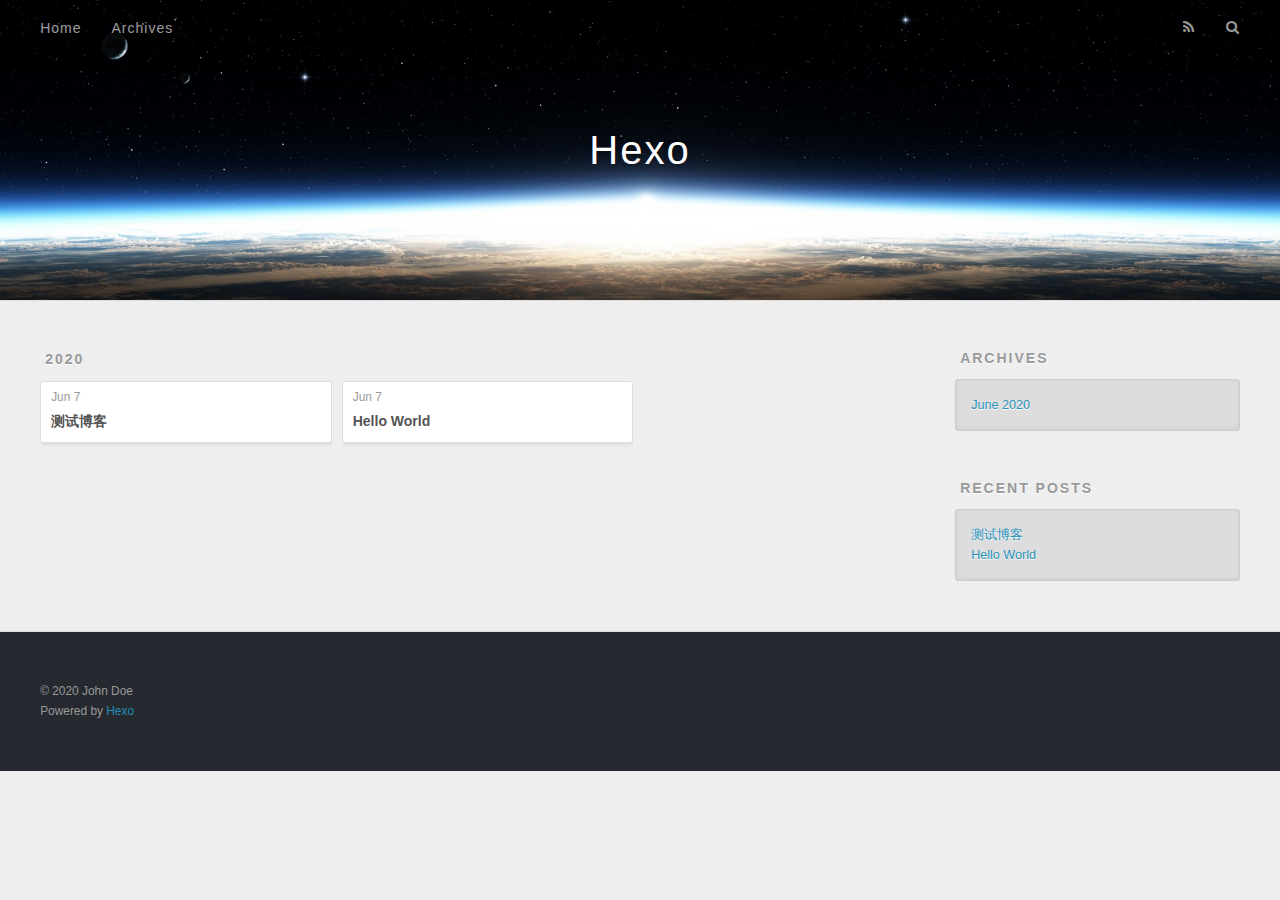
==== archives/index.html @ f805ee51 "Site updated: 2020-06-07 16:25:17" ====
<!DOCTYPE html>
<html>
<head>
  <meta charset="utf-8">
  

  
  <title>Archives | Hexo</title>
  <meta name="viewport" content="width=device-width, initial-scale=1, maximum-scale=1">
  <meta property="og:type" content="website">
<meta property="og:title" content="Hexo">
<meta property="og:url" content="http://yoursite.com/archives/index.html">
<meta property="og:site_name" content="Hexo">
<meta property="og:locale" content="en_US">
<meta property="article:author" content="John Doe">
<meta name="twitter:card" content="summary">
  
    <link rel="alternate" href="/atom.xml" title="Hexo" type="application/atom+xml">
  
  
    <link rel="icon" href="/favicon.png">
  
  
    <link href="//fonts.googleapis.com/css?family=Source+Code+Pro" rel="stylesheet" type="text/css">
  
  
<link rel="stylesheet" href="/css/style.css">

<meta name="generator" content="Hexo 4.2.1"></head>

<body>
  <div id="container">
    <div id="wrap">
      <header id="header">
  <div id="banner"></div>
  <div id="header-outer" class="outer">
    <div id="header-title" class="inner">
      <h1 id="logo-wrap">
        <a href="/" id="logo">Hexo</a>
      </h1>
      
    </div>
    <div id="header-inner" class="inner">
      <nav id="main-nav">
        <a id="main-nav-toggle" class="nav-icon"></a>
        
          <a class="main-nav-link" href="/">Home</a>
        
          <a class="main-nav-link" href="/archives">Archives</a>
        
      </nav>
      <nav id="sub-nav">
        
          <a id="nav-rss-link" class="nav-icon" href="/atom.xml" title="RSS Feed"></a>
        
        <a id="nav-search-btn" class="nav-icon" title="Search"></a>
      </nav>
      <div id="search-form-wrap">
        <form action="//google.com/search" method="get" accept-charset="UTF-8" class="search-form"><input type="search" name="q" class="search-form-input" placeholder="Search"><button type="submit" class="search-form-submit">&#xF002;</button><input type="hidden" name="sitesearch" value="http://yoursite.com"></form>
      </div>
    </div>
  </div>
</header>
      <div class="outer">
        <section id="main">
  
  
    
    
      
      
      <section class="archives-wrap">
        <div class="archive-year-wrap">
          <a href="/archives/2020" class="archive-year">2020</a>
        </div>
        <div class="archives">
    
    <article class="archive-article archive-type-post">
  <div class="archive-article-inner">
    <header class="archive-article-header">
      <a href="/2020/06/07/%E6%B5%8B%E8%AF%95%E5%8D%9A%E5%AE%A2/" class="archive-article-date">
  <time datetime="2020-06-07T08:13:37.001Z" itemprop="datePublished">Jun 7</time>
</a>
      
  
    <h1 itemprop="name">
      <a class="archive-article-title" href="/2020/06/07/%E6%B5%8B%E8%AF%95%E5%8D%9A%E5%AE%A2/">测试博客</a>
    </h1>
  

    </header>
  </div>
</article>
  
    
    
    <article class="archive-article archive-type-post">
  <div class="archive-article-inner">
    <header class="archive-article-header">
      <a href="/2020/06/07/hello-world/" class="archive-article-date">
  <time datetime="2020-06-07T07:58:55.785Z" itemprop="datePublished">Jun 7</time>
</a>
      
  
    <h1 itemprop="name">
      <a class="archive-article-title" href="/2020/06/07/hello-world/">Hello World</a>
    </h1>
  

    </header>
  </div>
</article>
  
  
    </div></section>
  


</section>
        
          <aside id="sidebar">
  
    

  
    

  
    
  
    
  <div class="widget-wrap">
    <h3 class="widget-title">Archives</h3>
    <div class="widget">
      <ul class="archive-list"><li class="archive-list-item"><a class="archive-list-link" href="/archives/2020/06/">June 2020</a></li></ul>
    </div>
  </div>


  
    
  <div class="widget-wrap">
    <h3 class="widget-title">Recent Posts</h3>
    <div class="widget">
      <ul>
        
          <li>
            <a href="/2020/06/07/%E6%B5%8B%E8%AF%95%E5%8D%9A%E5%AE%A2/">测试博客</a>
          </li>
        
          <li>
            <a href="/2020/06/07/hello-world/">Hello World</a>
          </li>
        
      </ul>
    </div>
  </div>

  
</aside>
        
      </div>
      <footer id="footer">
  
  <div class="outer">
    <div id="footer-info" class="inner">
      &copy; 2020 John Doe<br>
      Powered by <a href="http://hexo.io/" target="_blank">Hexo</a>
    </div>
  </div>
</footer>
    </div>
    <nav id="mobile-nav">
  
    <a href="/" class="mobile-nav-link">Home</a>
  
    <a href="/archives" class="mobile-nav-link">Archives</a>
  
</nav>
    

<script src="//ajax.googleapis.com/ajax/libs/jquery/2.0.3/jquery.min.js"></script>


  
<link rel="stylesheet" href="/fancybox/jquery.fancybox.css">

  
<script src="/fancybox/jquery.fancybox.pack.js"></script>




<script src="/js/script.js"></script>




  </div>
</body>
</html>
---- css/style.css ----
body {
  width: 100%;
}
body:before,
body:after {
  content: "";
  display: table;
}
body:after {
  clear: both;
}
html,
body,
div,
span,
applet,
object,
iframe,
h1,
h2,
h3,
h4,
h5,
h6,
p,
blockquote,
pre,
a,
abbr,
acronym,
address,
big,
cite,
code,
del,
dfn,
em,
img,
ins,
kbd,
q,
s,
samp,
small,
strike,
strong,
sub,
sup,
tt,
var,
dl,
dt,
dd,
ol,
ul,
li,
fieldset,
form,
label,
legend,
table,
caption,
tbody,
tfoot,
thead,
tr,
th,
td {
  margin: 0;
  padding: 0;
  border: 0;
  outline: 0;
  font-weight: inherit;
  font-style: inherit;
  font-family: inherit;
  font-size: 100%;
  vertical-align: baseline;
}
body {
  line-height: 1;
  color: #000;
  background: #fff;
}
ol,
ul {
  list-style: none;
}
table {
  border-collapse: separate;
  border-spacing: 0;
  vertical-align: middle;
}
caption,
th,
td {
  text-align: left;
  font-weight: normal;
  vertical-align: middle;
}
a img {
  border: none;
}
input,
button {
  margin: 0;
  padding: 0;
}
input::-moz-focus-inner,
button::-moz-focus-inner {
  border: 0;
  padding: 0;
}
@font-face {
  font-family: FontAwesome;
  font-style: normal;
  font-weight: normal;
  src: url("fonts/fontawesome-webfont.eot?v=#4.0.3");
  src: url("fonts/fontawesome-webfont.eot?#iefix&v=#4.0.3") format("embedded-opentype"), url("fonts/fontawesome-webfont.woff?v=#4.0.3") format("woff"), url("fonts/fontawesome-webfont.ttf?v=#4.0.3") format("truetype"), url("fonts/fontawesome-webfont.svg#fontawesomeregular?v=#4.0.3") format("svg");
}
html,
body,
#container {
  height: 100%;
}
body {
  background: #eee;
  font: 14px -apple-system, BlinkMacSystemFont, "Segoe UI", "Roboto", "Oxygen", "Ubuntu", "Cantarell", "Fira Sans", "Droid Sans", "Helvetica Neue", sans-serif;
  -webkit-text-size-adjust: 100%;
}
.outer {
  max-width: 1220px;
  margin: 0 auto;
  padding: 0 20px;
}
.outer:before,
.outer:after {
  content: "";
  display: table;
}
.outer:after {
  clear: both;
}
.inner {
  display: inline;
  float: left;
  width: 98.33333333333333%;
  margin: 0 0.833333333333333%;
}
.left,
.alignleft {
  float: left;
}
.right,
.alignright {
  float: right;
}
.clear {
  clear: both;
}
#container {
  position: relative;
}
.mobile-nav-on {
  overflow: hidden;
}
#wrap {
  height: 100%;
  width: 100%;
  position: absolute;
  top: 0;
  left: 0;
  -webkit-transition: 0.2s ease-out;
  -moz-transition: 0.2s ease-out;
  -ms-transition: 0.2s ease-out;
  transition: 0.2s ease-out;
  z-index: 1;
  background: #eee;
}
.mobile-nav-on #wrap {
  left: 280px;
}
@media screen and (min-width: 768px) {
  #main {
    display: inline;
    float: left;
    width: 73.33333333333333%;
    margin: 0 0.833333333333333%;
  }
}
.article-date,
.article-category-link,
.archive-year,
.widget-title {
  text-decoration: none;
  text-transform: uppercase;
  letter-spacing: 2px;
  color: #999;
  margin-bottom: 1em;
  margin-left: 5px;
  line-height: 1em;
  text-shadow: 0 1px #fff;
  font-weight: bold;
}
.article-inner,
.archive-article-inner {
  background: #fff;
  -webkit-box-shadow: 1px 2px 3px #ddd;
  box-shadow: 1px 2px 3px #ddd;
  border: 1px solid #ddd;
  border-radius: 3px;
}
.article-entry h1,
.widget h1 {
  font-size: 2em;
}
.article-entry h2,
.widget h2 {
  font-size: 1.5em;
}
.article-entry h3,
.widget h3 {
  font-size: 1.3em;
}
.article-entry h4,
.widget h4 {
  font-size: 1.2em;
}
.article-entry h5,
.widget h5 {
  font-size: 1em;
}
.article-entry h6,
.widget h6 {
  font-size: 1em;
  color: #999;
}
.article-entry hr,
.widget hr {
  border: 1px dashed #ddd;
}
.article-entry strong,
.widget strong {
  font-weight: bold;
}
.article-entry em,
.widget em,
.article-entry cite,
.widget cite {
  font-style: italic;
}
.article-entry sup,
.widget sup,
.article-entry sub,
.widget sub {
  font-size: 0.75em;
  line-height: 0;
  position: relative;
  vertical-align: baseline;
}
.article-entry sup,
.widget sup {
  top: -0.5em;
}
.article-entry sub,
.widget sub {
  bottom: -0.2em;
}
.article-entry small,
.widget small {
  font-size: 0.85em;
}
.article-entry acronym,
.widget acronym,
.article-entry abbr,
.widget abbr {
  border-bottom: 1px dotted;
}
.article-entry ul,
.widget ul,
.article-entry ol,
.widget ol,
.article-entry dl,
.widget dl {
  margin: 0 20px;
  line-height: 1.6em;
}
.article-entry ul ul,
.widget ul ul,
.article-entry ol ul,
.widget ol ul,
.article-entry ul ol,
.widget ul ol,
.article-entry ol ol,
.widget ol ol {
  margin-top: 0;
  margin-bottom: 0;
}
.article-entry ul,
.widget ul {
  list-style: disc;
}
.article-entry ol,
.widget ol {
  list-style: decimal;
}
.article-entry dt,
.widget dt {
  font-weight: bold;
}
#header {
  height: 300px;
  position: relative;
  border-bottom: 1px solid #ddd;
}
#header:before,
#header:after {
  content: "";
  position: absolute;
  left: 0;
  right: 0;
  height: 40px;
}
#header:before {
  top: 0;
  background: -webkit-linear-gradient(rgba(0,0,0,0.2), transparent);
  background: -moz-linear-gradient(rgba(0,0,0,0.2), transparent);
  background: -ms-linear-gradient(rgba(0,0,0,0.2), transparent);
  background: linear-gradient(rgba(0,0,0,0.2), transparent);
}
#header:after {
  bottom: 0;
  background: -webkit-linear-gradient(transparent, rgba(0,0,0,0.2));
  background: -moz-linear-gradient(transparent, rgba(0,0,0,0.2));
  background: -ms-linear-gradient(transparent, rgba(0,0,0,0.2));
  background: linear-gradient(transparent, rgba(0,0,0,0.2));
}
#header-outer {
  height: 100%;
  position: relative;
}
#header-inner {
  position: relative;
  overflow: hidden;
}
#banner {
  position: absolute;
  top: 0;
  left: 0;
  width: 100%;
  height: 100%;
  background: url("images/banner.jpg") center #000;
  -webkit-background-size: cover;
  -moz-background-size: cover;
  background-size: cover;
  z-index: -1;
}
#header-title {
  text-align: center;
  height: 40px;
  position: absolute;
  top: 50%;
  left: 0;
  margin-top: -20px;
}
#logo,
#subtitle {
  text-decoration: none;
  color: #fff;
  font-weight: 300;
  text-shadow: 0 1px 4px rgba(0,0,0,0.3);
}
#logo {
  font-size: 40px;
  line-height: 40px;
  letter-spacing: 2px;
}
#subtitle {
  font-size: 16px;
  line-height: 16px;
  letter-spacing: 1px;
}
#subtitle-wrap {
  margin-top: 16px;
}
#main-nav {
  float: left;
  margin-left: -15px;
}
.nav-icon,
.main-nav-link {
  float: left;
  color: #fff;
  opacity: 0.6;
  text-decoration: none;
  text-shadow: 0 1px rgba(0,0,0,0.2);
  -webkit-transition: opacity 0.2s;
  -moz-transition: opacity 0.2s;
  -ms-transition: opacity 0.2s;
  transition: opacity 0.2s;
  display: block;
  padding: 20px 15px;
}
.nav-icon:hover,
.main-nav-link:hover {
  opacity: 1;
}
.nav-icon {
  font-family: FontAwesome;
  text-align: center;
  font-size: 14px;
  width: 14px;
  height: 14px;
  padding: 20px 15px;
  position: relative;
  cursor: pointer;
}
.main-nav-link {
  font-weight: 300;
  letter-spacing: 1px;
}
@media screen and (max-width: 479px) {
  .main-nav-link {
    display: none;
  }
}
#main-nav-toggle {
  display: none;
}
#main-nav-toggle:before {
  content: "\f0c9";
}
@media screen and (max-width: 479px) {
  #main-nav-toggle {
    display: block;
  }
}
#sub-nav {
  float: right;
  margin-right: -15px;
}
#nav-rss-link:before {
  content: "\f09e";
}
#nav-search-btn:before {
  content: "\f002";
}
#search-form-wrap {
  position: absolute;
  top: 15px;
  width: 150px;
  height: 30px;
  right: -150px;
  opacity: 0;
  -webkit-transition: 0.2s ease-out;
  -moz-transition: 0.2s ease-out;
  -ms-transition: 0.2s ease-out;
  transition: 0.2s ease-out;
}
#search-form-wrap.on {
  opacity: 1;
  right: 0;
}
@media screen and (max-width: 479px) {
  #search-form-wrap {
    width: 100%;
    right: -100%;
  }
}
.search-form {
  position: absolute;
  top: 0;
  left: 0;
  right: 0;
  background: #fff;
  padding: 5px 15px;
  border-radius: 15px;
  -webkit-box-shadow: 0 0 10px rgba(0,0,0,0.3);
  box-shadow: 0 0 10px rgba(0,0,0,0.3);
}
.search-form-input {
  border: none;
  background: none;
  color: #555;
  width: 100%;
  font: 13px -apple-system, BlinkMacSystemFont, "Segoe UI", "Roboto", "Oxygen", "Ubuntu", "Cantarell", "Fira Sans", "Droid Sans", "Helvetica Neue", sans-serif;
  outline: none;
}
.search-form-input::-webkit-search-results-decoration,
.search-form-input::-webkit-search-cancel-button {
  -webkit-appearance: none;
}
.search-form-submit {
  position: absolute;
  top: 50%;
  right: 10px;
  margin-top: -7px;
  font: 13px FontAwesome;
  border: none;
  background: none;
  color: #bbb;
  cursor: pointer;
}
.search-form-submit:hover,
.search-form-submit:focus {
  color: #777;
}
.article {
  margin: 50px 0;
}
.article-inner {
  overflow: hidden;
}
.article-meta:before,
.article-meta:after {
  content: "";
  display: table;
}
.article-meta:after {
  clear: both;
}
.article-date {
  float: left;
}
.article-category {
  float: left;
  line-height: 1em;
  color: #ccc;
  text-shadow: 0 1px #fff;
  margin-left: 8px;
}
.article-category:before {
  content: "\2022";
}
.article-category-link {
  margin: 0 12px 1em;
}
.article-header {
  padding: 20px 20px 0;
}
.article-title {
  text-decoration: none;
  font-size: 2em;
  font-weight: bold;
  color: #555;
  line-height: 1.1em;
  -webkit-transition: color 0.2s;
  -moz-transition: color 0.2s;
  -ms-transition: color 0.2s;
  transition: color 0.2s;
}
a.article-title:hover {
  color: #258fb8;
}
.article-entry {
  color: #555;
  padding: 0 20px;
}
.article-entry:before,
.article-entry:after {
  content: "";
  display: table;
}
.article-entry:after {
  clear: both;
}
.article-entry p,
.article-entry table {
  line-height: 1.6em;
  margin: 1.6em 0;
}
.article-entry h1,
.article-entry h2,
.article-entry h3,
.article-entry h4,
.article-entry h5,
.article-entry h6 {
  font-weight: bold;
}
.article-entry h1,
.article-entry h2,
.article-entry h3,
.article-entry h4,
.article-entry h5,
.article-entry h6 {
  line-height: 1.1em;
  margin: 1.1em 0;
}
.article-entry a {
  color: #258fb8;
  text-decoration: none;
}
.article-entry a:hover {
  text-decoration: underline;
}
.article-entry ul,
.article-entry ol,
.article-entry dl {
  margin-top: 1.6em;
  margin-bottom: 1.6em;
}
.article-entry img,
.article-entry video {
  max-width: 100%;
  height: auto;
  display: block;
  margin: auto;
}
.article-entry iframe {
  border: none;
}
.article-entry table {
  width: 100%;
  border-collapse: collapse;
  border-spacing: 0;
}
.article-entry th {
  font-weight: bold;
  border-bottom: 3px solid #ddd;
  padding-bottom: 0.5em;
}
.article-entry td {
  border-bottom: 1px solid #ddd;
  padding: 10px 0;
}
.article-entry blockquote {
  font-family: Georgia, "Times New Roman", serif;
  font-size: 1.4em;
  margin: 1.6em 20px;
  text-align: center;
}
.article-entry blockquote footer {
  font-size: 14px;
  margin: 1.6em 0;
  font-family: -apple-system, BlinkMacSystemFont, "Segoe UI", "Roboto", "Oxygen", "Ubuntu", "Cantarell", "Fira Sans", "Droid Sans", "Helvetica Neue", sans-serif;
}
.article-entry blockquote footer cite:before {
  content: "—";
  padding: 0 0.5em;
}
.article-entry .pullquote {
  text-align: left;
  width: 45%;
  margin: 0;
}
.article-entry .pullquote.left {
  margin-left: 0.5em;
  margin-right: 1em;
}
.article-entry .pullquote.right {
  margin-right: 0.5em;
  margin-left: 1em;
}
.article-entry .caption {
  color: #999;
  display: block;
  font-size: 0.9em;
  margin-top: 0.5em;
  position: relative;
  text-align: center;
}
.article-entry .video-container {
  position: relative;
  padding-top: 56.25%;
  height: 0;
  overflow: hidden;
}
.article-entry .video-container iframe,
.article-entry .video-container object,
.article-entry .video-container embed {
  position: absolute;
  top: 0;
  left: 0;
  width: 100%;
  height: 100%;
  margin-top: 0;
}
.article-more-link a {
  display: inline-block;
  line-height: 1em;
  padding: 6px 15px;
  border-radius: 15px;
  background: #eee;
  color: #999;
  text-shadow: 0 1px #fff;
  text-decoration: none;
}
.article-more-link a:hover {
  background: #258fb8;
  color: #fff;
  text-decoration: none;
  text-shadow: 0 1px #1e7293;
}
.article-footer {
  font-size: 0.85em;
  line-height: 1.6em;
  border-top: 1px solid #ddd;
  padding-top: 1.6em;
  margin: 0 20px 20px;
}
.article-footer:before,
.article-footer:after {
  content: "";
  display: table;
}
.article-footer:after {
  clear: both;
}
.article-footer a {
  color: #999;
  text-decoration: none;
}
.article-footer a:hover {
  color: #555;
}
.article-tag-list-item {
  float: left;
  margin-right: 10px;
}
.article-tag-list-link:before {
  content: "#";
}
.article-comment-link {
  float: right;
}
.article-comment-link:before {
  content: "\f075";
  font-family: FontAwesome;
  padding-right: 8px;
}
.article-share-link {
  cursor: pointer;
  float: right;
  margin-left: 20px;
}
.article-share-link:before {
  content: "\f064";
  font-family: FontAwesome;
  padding-right: 6px;
}
#article-nav {
  position: relative;
}
#article-nav:before,
#article-nav:after {
  content: "";
  display: table;
}
#article-nav:after {
  clear: both;
}
@media screen and (min-width: 768px) {
  #article-nav {
    margin: 50px 0;
  }
  #article-nav:before {
    width: 8px;
    height: 8px;
    position: absolute;
    top: 50%;
    left: 50%;
    margin-top: -4px;
    margin-left: -4px;
    content: "";
    border-radius: 50%;
    background: #ddd;
    -webkit-box-shadow: 0 1px 2px #fff;
    box-shadow: 0 1px 2px #fff;
  }
}
.article-nav-link-wrap {
  text-decoration: none;
  text-shadow: 0 1px #fff;
  color: #999;
  -webkit-box-sizing: border-box;
  -moz-box-sizing: border-box;
  box-sizing: border-box;
  margin-top: 50px;
  text-align: center;
  display: block;
}
.article-nav-link-wrap:hover {
  color: #555;
}
@media screen and (min-width: 768px) {
  .article-nav-link-wrap {
    width: 50%;
    margin-top: 0;
  }
}
@media screen and (min-width: 768px) {
  #article-nav-newer {
    float: left;
    text-align: right;
    padding-right: 20px;
  }
}
@media screen and (min-width: 768px) {
  #article-nav-older {
    float: right;
    text-align: left;
    padding-left: 20px;
  }
}
.article-nav-caption {
  text-transform: uppercase;
  letter-spacing: 2px;
  color: #ddd;
  line-height: 1em;
  font-weight: bold;
}
#article-nav-newer .article-nav-caption {
  margin-right: -2px;
}
.article-nav-title {
  font-size: 0.85em;
  line-height: 1.6em;
  margin-top: 0.5em;
}
.article-share-box {
  position: absolute;
  display: none;
  background: #fff;
  -webkit-box-shadow: 1px 2px 10px rgba(0,0,0,0.2);
  box-shadow: 1px 2px 10px rgba(0,0,0,0.2);
  border-radius: 3px;
  margin-left: -145px;
  overflow: hidden;
  z-index: 1;
}
.article-share-box.on {
  display: block;
}
.article-share-input {
  width: 100%;
  background: none;
  -webkit-box-sizing: border-box;
  -moz-box-sizing: border-box;
  box-sizing: border-box;
  font: 14px -apple-system, BlinkMacSystemFont, "Segoe UI", "Roboto", "Oxygen", "Ubuntu", "Cantarell", "Fira Sans", "Droid Sans", "Helvetica Neue", sans-serif;
  padding: 0 15px;
  color: #555;
  outline: none;
  border: 1px solid #ddd;
  border-radius: 3px 3px 0 0;
  height: 36px;
  line-height: 36px;
}
.article-share-links {
  background: #eee;
}
.article-share-links:before,
.article-share-links:after {
  content: "";
  display: table;
}
.article-share-links:after {
  clear: both;
}
.article-share-twitter,
.article-share-facebook,
.article-share-pinterest,
.article-share-google {
  width: 50px;
  height: 36px;
  display: block;
  float: left;
  position: relative;
  color: #999;
  text-shadow: 0 1px #fff;
}
.article-share-twitter:before,
.article-share-facebook:before,
.article-share-pinterest:before,
.article-share-google:before {
  font-size: 20px;
  font-family: FontAwesome;
  width: 20px;
  height: 20px;
  position: absolute;
  top: 50%;
  left: 50%;
  margin-top: -10px;
  margin-left: -10px;
  text-align: center;
}
.article-share-twitter:hover,
.article-share-facebook:hover,
.article-share-pinterest:hover,
.article-share-google:hover {
  color: #fff;
}
.article-share-twitter:before {
  content: "\f099";
}
.article-share-twitter:hover {
  background: #00aced;
  text-shadow: 0 1px #008abe;
}
.article-share-facebook:before {
  content: "\f09a";
}
.article-share-facebook:hover {
  background: #3b5998;
  text-shadow: 0 1px #2f477a;
}
.article-share-pinterest:before {
  content: "\f0d2";
}
.article-share-pinterest:hover {
  background: #cb2027;
  text-shadow: 0 1px #a21a1f;
}
.article-share-google:before {
  content: "\f0d5";
}
.article-share-google:hover {
  background: #dd4b39;
  text-shadow: 0 1px #be3221;
}
.article-gallery {
  background: #000;
  position: relative;
}
.article-gallery-photos {
  position: relative;
  overflow: hidden;
}
.article-gallery-img {
  display: none;
  max-width: 100%;
}
.article-gallery-img:first-child {
  display: block;
}
.article-gallery-img.loaded {
  position: absolute;
  display: block;
}
.article-gallery-img img {
  display: block;
  max-width: 100%;
  margin: 0 auto;
}
#comments {
  background: #fff;
  -webkit-box-shadow: 1px 2px 3px #ddd;
  box-shadow: 1px 2px 3px #ddd;
  padding: 20px;
  border: 1px solid #ddd;
  border-radius: 3px;
  margin: 50px 0;
}
#comments a {
  color: #258fb8;
}
.archives-wrap {
  margin: 50px 0;
}
.archives:before,
.archives:after {
  content: "";
  display: table;
}
.archives:after {
  clear: both;
}
.archive-year-wrap {
  margin-bottom: 1em;
}
.archives {
  -webkit-column-gap: 10px;
  -moz-column-gap: 10px;
  column-gap: 10px;
}
@media screen and (min-width: 480px) and (max-width: 767px) {
  .archives {
    -webkit-column-count: 2;
    -moz-column-count: 2;
    column-count: 2;
  }
}
@media screen and (min-width: 768px) {
  .archives {
    -webkit-column-count: 3;
    -moz-column-count: 3;
    column-count: 3;
  }
}
.archive-article {
  -webkit-column-break-inside: avoid;
  page-break-inside: avoid;
  overflow: hidden;
  break-inside: avoid-column;
}
.archive-article-inner {
  padding: 10px;
  margin-bottom: 15px;
}
.archive-article-title {
  text-decoration: none;
  font-weight: bold;
  color: #555;
  -webkit-transition: color 0.2s;
  -moz-transition: color 0.2s;
  -ms-transition: color 0.2s;
  transition: color 0.2s;
  line-height: 1.6em;
}
.archive-article-title:hover {
  color: #258fb8;
}
.archive-article-footer {
  margin-top: 1em;
}
.archive-article-date {
  color: #999;
  text-decoration: none;
  font-size: 0.85em;
  line-height: 1em;
  margin-bottom: 0.5em;
  display: block;
}
#page-nav {
  margin: 50px auto;
  background: #fff;
  -webkit-box-shadow: 1px 2px 3px #ddd;
  box-shadow: 1px 2px 3px #ddd;
  border: 1px solid #ddd;
  border-radius: 3px;
  text-align: center;
  color: #999;
  overflow: hidden;
}
#page-nav:before,
#page-nav:after {
  content: "";
  display: table;
}
#page-nav:after {
  clear: both;
}
#page-nav a,
#page-nav span {
  padding: 10px 20px;
  line-height: 1;
  height: 2ex;
}
#page-nav a {
  color: #999;
  text-decoration: none;
}
#page-nav a:hover {
  background: #999;
  color: #fff;
}
#page-nav .prev {
  float: left;
}
#page-nav .next {
  float: right;
}
#page-nav .page-number {
  display: inline-block;
}
@media screen and (max-width: 479px) {
  #page-nav .page-number {
    display: none;
  }
}
#page-nav .current {
  color: #555;
  font-weight: bold;
}
#page-nav .space {
  color: #ddd;
}
#footer {
  background: #262a30;
  padding: 50px 0;
  border-top: 1px solid #ddd;
  color: #999;
}
#footer a {
  color: #258fb8;
  text-decoration: none;
}
#footer a:hover {
  text-decoration: underline;
}
#footer-info {
  line-height: 1.6em;
  font-size: 0.85em;
}
.article-entry pre,
.article-entry .highlight {
  background: #2d2d2d;
  margin: 0 -20px;
  padding: 15px 20px;
  border-style: solid;
  border-color: #ddd;
  border-width: 1px 0;
  overflow: auto;
  color: #ccc;
  line-height: 22.400000000000002px;
}
.article-entry .highlight .gutter pre,
.article-entry .gist .gist-file .gist-data .line-numbers {
  color: #666;
  font-size: 0.85em;
}
.article-entry pre,
.article-entry code {
  font-family: "Source Code Pro", Consolas, Monaco, Menlo, Consolas, monospace;
}
.article-entry code {
  background: #eee;
  text-shadow: 0 1px #fff;
  padding: 0 0.3em;
}
.article-entry pre code {
  background: none;
  text-shadow: none;
  padding: 0;
}
.article-entry .highlight pre {
  border: none;
  margin: 0;
  padding: 0;
}
.article-entry .highlight table {
  margin: 0;
  width: auto;
}
.article-entry .highlight td {
  border: none;
  padding: 0;
}
.article-entry .highlight figcaption {
  font-size: 0.85em;
  color: #999;
  line-height: 1em;
  margin-bottom: 1em;
}
.article-entry .highlight figcaption:before,
.article-entry .highlight figcaption:after {
  content: "";
  display: table;
}
.article-entry .highlight figcaption:after {
  clear: both;
}
.article-entry .highlight figcaption a {
  float: right;
}
.article-entry .highlight .gutter pre {
  text-align: right;
  padding-right: 20px;
}
.article-entry .highlight .line {
  height: 22.400000000000002px;
}
.article-entry .highlight .line.marked {
  background: #515151;
}
.article-entry .gist {
  margin: 0 -20px;
  border-style: solid;
  border-color: #ddd;
  border-width: 1px 0;
  background: #2d2d2d;
  padding: 15px 20px 15px 0;
}
.article-entry .gist .gist-file {
  border: none;
  font-family: "Source Code Pro", Consolas, Monaco, Menlo, Consolas, monospace;
  margin: 0;
}
.article-entry .gist .gist-file .gist-data {
  background: none;
  border: none;
}
.article-entry .gist .gist-file .gist-data .line-numbers {
  background: none;
  border: none;
  padding: 0 20px 0 0;
}
.article-entry .gist .gist-file .gist-data .line-data {
  padding: 0 !important;
}
.article-entry .gist .gist-file .highlight {
  margin: 0;
  padding: 0;
  border: none;
}
.article-entry .gist .gist-file .gist-meta {
  background: #2d2d2d;
  color: #999;
  font: 0.85em -apple-system, BlinkMacSystemFont, "Segoe UI", "Roboto", "Oxygen", "Ubuntu", "Cantarell", "Fira Sans", "Droid Sans", "Helvetica Neue", sans-serif;
  text-shadow: 0 0;
  padding: 0;
  margin-top: 1em;
  margin-left: 20px;
}
.article-entry .gist .gist-file .gist-meta a {
  color: #258fb8;
  font-weight: normal;
}
.article-entry .gist .gist-file .gist-meta a:hover {
  text-decoration: underline;
}
pre .comment,
pre .title {
  color: #999;
}
pre .variable,
pre .attribute,
pre .tag,
pre .regexp,
pre .ruby .constant,
pre .xml .tag .title,
pre .xml .pi,
pre .xml .doctype,
pre .html .doctype,
pre .css .id,
pre .css .class,
pre .css .pseudo {
  color: #f2777a;
}
pre .number,
pre .preprocessor,
pre .built_in,
pre .literal,
pre .params,
pre .constant {
  color: #f99157;
}
pre .class,
pre .ruby .class .title,
pre .css .rules .attribute {
  color: #9c9;
}
pre .string,
pre .value,
pre .inheritance,
pre .header,
pre .ruby .symbol,
pre .xml .cdata {
  color: #9c9;
}
pre .css .hexcolor {
  color: #6cc;
}
pre .function,
pre .python .decorator,
pre .python .title,
pre .ruby .function .title,
pre .ruby .title .keyword,
pre .perl .sub,
pre .javascript .title,
pre .coffeescript .title {
  color: #69c;
}
pre .keyword,
pre .javascript .function {
  color: #c9c;
}
@media screen and (max-width: 479px) {
  #mobile-nav {
    position: absolute;
    top: 0;
    left: 0;
    width: 280px;
    height: 100%;
    background: #191919;
    border-right: 1px solid #fff;
  }
}
@media screen and (max-width: 479px) {
  .mobile-nav-link {
    display: block;
    color: #999;
    text-decoration: none;
    padding: 15px 20px;
    font-weight: bold;
  }
  .mobile-nav-link:hover {
    color: #fff;
  }
}
@media screen and (min-width: 768px) {
  #sidebar {
    display: inline;
    float: left;
    width: 23.333333333333332%;
    margin: 0 0.833333333333333%;
  }
}
.widget-wrap {
  margin: 50px 0;
}
.widget {
  color: #777;
  text-shadow: 0 1px #fff;
  background: #ddd;
  -webkit-box-shadow: 0 -1px 4px #ccc inset;
  box-shadow: 0 -1px 4px #ccc inset;
  border: 1px solid #ccc;
  padding: 15px;
  border-radius: 3px;
}
.widget a {
  color: #258fb8;
  text-decoration: none;
}
.widget a:hover {
  text-decoration: underline;
}
.widget ul ul,
.widget ol ul,
.widget dl ul,
.widget ul ol,
.widget ol ol,
.widget dl ol,
.widget ul dl,
.widget ol dl,
.widget dl dl {
  margin-left: 15px;
  list-style: disc;
}
.widget {
  line-height: 1.6em;
  word-wrap: break-word;
  font-size: 0.9em;
}
.widget ul,
.widget ol {
  list-style: none;
  margin: 0;
}
.widget ul ul,
.widget ol ul,
.widget ul ol,
.widget ol ol {
  margin: 0 20px;
}
.widget ul ul,
.widget ol ul {
  list-style: disc;
}
.widget ul ol,
.widget ol ol {
  list-style: decimal;
}
.category-list-count,
.tag-list-count,
.archive-list-count {
  padding-left: 5px;
  color: #999;
  font-size: 0.85em;
}
.category-list-count:before,
.tag-list-count:before,
.archive-list-count:before {
  content: "(";
}
.category-list-count:after,
.tag-list-count:after,
.archive-list-count:after {
  content: ")";
}
.tagcloud a {
  margin-right: 5px;
  display: inline-block;
}
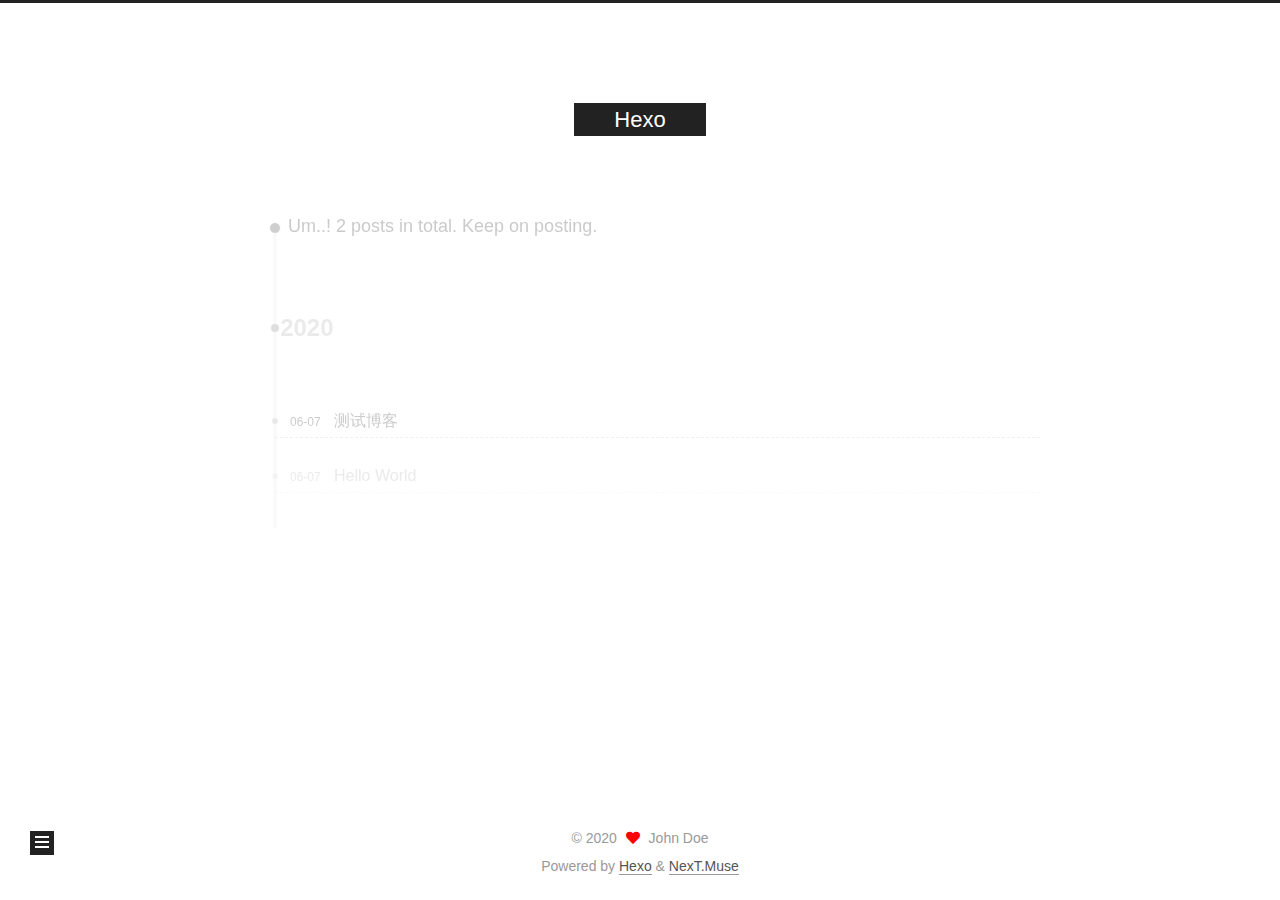
==== commit b14d5416: "Site updated: 2020-06-07 18:40:37" ====
--- a/archives/index.html
+++ b/archives/index.html
@@ -1,12 +1,25 @@
 <!DOCTYPE html>
-<html>
+<html lang="en">
 <head>
-  <meta charset="utf-8">
-  
-
-  
-  <title>Archives | Hexo</title>
-  <meta name="viewport" content="width=device-width, initial-scale=1, maximum-scale=1">
+  <meta charset="UTF-8">
+<meta name="viewport" content="width=device-width, initial-scale=1, maximum-scale=2">
+<meta name="theme-color" content="#222">
+<meta name="generator" content="Hexo 4.2.1">
+  <link rel="apple-touch-icon" sizes="180x180" href="/images/apple-touch-icon-next.png">
+  <link rel="icon" type="image/png" sizes="32x32" href="/images/favicon-32x32-next.png">
+  <link rel="icon" type="image/png" sizes="16x16" href="/images/favicon-16x16-next.png">
+  <link rel="mask-icon" href="/images/logo.svg" color="#222">
+
+<link rel="stylesheet" href="/css/main.css">
+
+
+<link rel="stylesheet" href="/lib/font-awesome/css/all.min.css">
+
+<script id="hexo-configurations">
+    var NexT = window.NexT || {};
+    var CONFIG = {"hostname":"yoursite.com","root":"/","scheme":"Muse","version":"8.0.0-rc.3","exturl":false,"sidebar":{"position":"left","display":"post","padding":18,"offset":12,"onmobile":false},"copycode":{"enable":false,"show_result":false,"style":null},"back2top":{"enable":true,"sidebar":false,"scrollpercent":false},"bookmark":{"enable":false,"color":"#222","save":"auto"},"fancybox":false,"mediumzoom":false,"lazyload":false,"pangu":false,"comments":{"style":"tabs","active":null,"storage":true,"lazyload":false,"nav":null},"algolia":{"hits":{"per_page":10},"labels":{"input_placeholder":"Search for Posts","hits_empty":"We didn't find any results for the search: ${query}","hits_stats":"${hits} results found in ${time} ms"}},"localsearch":{"enable":false,"trigger":"auto","top_n_per_article":1,"unescape":false,"preload":false},"motion":{"enable":true,"async":false,"transition":{"post_block":"fadeIn","post_header":"slideDownIn","post_body":"slideDownIn","coll_header":"slideLeftIn","sidebar":"slideUpIn"}}};
+  </script>
+
   <meta property="og:type" content="website">
 <meta property="og:title" content="Hexo">
 <meta property="og:url" content="http://yoursite.com/archives/index.html">
@@ -14,188 +27,315 @@
 <meta property="og:locale" content="en_US">
 <meta property="article:author" content="John Doe">
 <meta name="twitter:card" content="summary">
-  
-    <link rel="alternate" href="/atom.xml" title="Hexo" type="application/atom+xml">
-  
-  
-    <link rel="icon" href="/favicon.png">
-  
-  
-    <link href="//fonts.googleapis.com/css?family=Source+Code+Pro" rel="stylesheet" type="text/css">
-  
-  
-<link rel="stylesheet" href="/css/style.css">
-
-<meta name="generator" content="Hexo 4.2.1"></head>
-
-<body>
-  <div id="container">
-    <div id="wrap">
-      <header id="header">
-  <div id="banner"></div>
-  <div id="header-outer" class="outer">
-    <div id="header-title" class="inner">
-      <h1 id="logo-wrap">
-        <a href="/" id="logo">Hexo</a>
-      </h1>
+
+<link rel="canonical" href="http://yoursite.com/archives/">
+
+
+<script id="page-configurations">
+  // https://hexo.io/docs/variables.html
+  CONFIG.page = {
+    sidebar: "",
+    isHome : false,
+    isPost : false,
+    lang   : 'en'
+  };
+</script>
+
+  <title>Archive | Hexo</title>
+  
+
+
+
+
+
+
+  <noscript>
+  <style>
+  .use-motion .brand,
+  .use-motion .menu-item,
+  .sidebar-inner,
+  .use-motion .post-block,
+  .use-motion .pagination,
+  .use-motion .comments,
+  .use-motion .post-header,
+  .use-motion .post-body,
+  .use-motion .collection-header { opacity: initial; }
+
+  .use-motion .site-title,
+  .use-motion .site-subtitle {
+    opacity: initial;
+    top: initial;
+  }
+
+  .use-motion .logo-line-before i { left: initial; }
+  .use-motion .logo-line-after i { right: initial; }
+  </style>
+</noscript>
+
+</head>
+
+<body itemscope itemtype="http://schema.org/WebPage">
+  <div class="container use-motion">
+    <div class="headband"></div>
+
+    <header class="header" itemscope itemtype="http://schema.org/WPHeader">
+      <div class="header-inner"><div class="site-brand-container">
+  <div class="site-nav-toggle">
+    <div class="toggle" aria-label="Toggle navigation bar">
+    </div>
+  </div>
+
+  <div class="site-meta">
+
+    <a href="/" class="brand" rel="start">
+      <span class="logo-line-before"><i></i></span>
+      <h1 class="site-title">Hexo</h1>
+      <span class="logo-line-after"><i></i></span>
+    </a>
+  </div>
+
+  <div class="site-nav-right">
+    <div class="toggle popup-trigger">
+    </div>
+  </div>
+</div>
+
+
+
+
+
+
+
+</div>
+    </header>
+
+    
+  <div class="back-to-top">
+    <i class="fa fa-arrow-up"></i>
+    <span>0%</span>
+  </div>
+
+
+    <main class="main">
+      <div class="main-inner">
+        <div class="content-wrap">
+          
+
+          <div class="content archive">
+            
+
+  
+  
+  
+  <div class="post-block">
+    <div class="posts-collapse">
+      <div class="collection-title">
+        <span class="collection-header">Um..! 2 posts in total. Keep on posting.</span>
+      </div>
+
       
-    </div>
-    <div id="header-inner" class="inner">
-      <nav id="main-nav">
-        <a id="main-nav-toggle" class="nav-icon"></a>
+    <div class="collection-year">
+      <span class="collection-header">2020</span>
+    </div>
+
+  <article itemscope itemtype="http://schema.org/Article">
+    <header class="post-header">
+
+      <div class="post-meta">
+        <time itemprop="dateCreated"
+              datetime="2020-06-07T16:13:37+08:00"
+              content="2020-06-07">
+          06-07
+        </time>
+      </div>
+
+      <div class="post-title">
+          <a class="post-title-link" href="/2020/06/07/%E6%B5%8B%E8%AF%95%E5%8D%9A%E5%AE%A2/" itemprop="url">
+            <span itemprop="name">测试博客</span>
+          </a>
+      </div>
+
+    </header>
+  </article>
+
+  <article itemscope itemtype="http://schema.org/Article">
+    <header class="post-header">
+
+      <div class="post-meta">
+        <time itemprop="dateCreated"
+              datetime="2020-06-07T15:58:55+08:00"
+              content="2020-06-07">
+          06-07
+        </time>
+      </div>
+
+      <div class="post-title">
+          <a class="post-title-link" href="/2020/06/07/hello-world/" itemprop="url">
+            <span itemprop="name">Hello World</span>
+          </a>
+      </div>
+
+    </header>
+  </article>
+
+
+    </div>
+  </div>
+  
+  
+  
+
+  
+
+
+
+          </div>
+          
+
+<script>
+  window.addEventListener('tabs:register', () => {
+    let { activeClass } = CONFIG.comments;
+    if (CONFIG.comments.storage) {
+      activeClass = localStorage.getItem('comments_active') || activeClass;
+    }
+    if (activeClass) {
+      let activeTab = document.querySelector(`a[href="#comment-${activeClass}"]`);
+      if (activeTab) {
+        activeTab.click();
+      }
+    }
+  });
+  if (CONFIG.comments.storage) {
+    window.addEventListener('tabs:click', event => {
+      if (!event.target.matches('.tabs-comment .tab-content .tab-pane')) return;
+      let commentClass = event.target.classList[1];
+      localStorage.setItem('comments_active', commentClass);
+    });
+  }
+</script>
+
+        </div>
+          
+  
+  <div class="toggle sidebar-toggle">
+    <span class="toggle-line toggle-line-first"></span>
+    <span class="toggle-line toggle-line-middle"></span>
+    <span class="toggle-line toggle-line-last"></span>
+  </div>
+
+  <aside class="sidebar">
+    <div class="sidebar-inner">
+
+      <ul class="sidebar-nav motion-element">
+        <li class="sidebar-nav-toc">
+          Table of Contents
+        </li>
+        <li class="sidebar-nav-overview">
+          Overview
+        </li>
+      </ul>
+
+      <!--noindex-->
+      <div class="post-toc-wrap sidebar-panel">
+      </div>
+      <!--/noindex-->
+
+      <div class="site-overview-wrap sidebar-panel">
+        <div class="site-author motion-element" itemprop="author" itemscope itemtype="http://schema.org/Person">
+  <p class="site-author-name" itemprop="name">John Doe</p>
+  <div class="site-description" itemprop="description"></div>
+</div>
+<div class="site-state-wrap motion-element">
+  <nav class="site-state">
+      <div class="site-state-item site-state-posts">
+          <a href="/archives">
+          <span class="site-state-item-count">2</span>
+          <span class="site-state-item-name">posts</span>
+        </a>
+      </div>
+  </nav>
+</div>
+
+
+
+      </div>
+
+    </div>
+  </aside>
+  <div id="sidebar-dimmer"></div>
+
+
+      </div>
+    </main>
+
+    <footer class="footer">
+      <div class="footer-inner">
         
-          <a class="main-nav-link" href="/">Home</a>
+
         
-          <a class="main-nav-link" href="/archives">Archives</a>
+
+<div class="copyright">
+  
+  &copy; 
+  <span itemprop="copyrightYear">2020</span>
+  <span class="with-love">
+    <i class="fa fa-heart"></i>
+  </span>
+  <span class="author" itemprop="copyrightHolder">John Doe</span>
+</div>
+  <div class="powered-by">Powered by <a href="https://hexo.io/" class="theme-link" rel="noopener" target="_blank">Hexo</a> & <a href="https://theme-next.js.org/muse/" class="theme-link" rel="noopener" target="_blank">NexT.Muse</a>
+  </div>
+
         
-      </nav>
-      <nav id="sub-nav">
-        
-          <a id="nav-rss-link" class="nav-icon" href="/atom.xml" title="RSS Feed"></a>
-        
-        <a id="nav-search-btn" class="nav-icon" title="Search"></a>
-      </nav>
-      <div id="search-form-wrap">
-        <form action="//google.com/search" method="get" accept-charset="UTF-8" class="search-form"><input type="search" name="q" class="search-form-input" placeholder="Search"><button type="submit" class="search-form-submit">&#xF002;</button><input type="hidden" name="sitesearch" value="http://yoursite.com"></form>
-      </div>
-    </div>
-  </div>
-</header>
-      <div class="outer">
-        <section id="main">
-  
-  
-    
-    
-      
-      
-      <section class="archives-wrap">
-        <div class="archive-year-wrap">
-          <a href="/archives/2020" class="archive-year">2020</a>
-        </div>
-        <div class="archives">
-    
-    <article class="archive-article archive-type-post">
-  <div class="archive-article-inner">
-    <header class="archive-article-header">
-      <a href="/2020/06/07/%E6%B5%8B%E8%AF%95%E5%8D%9A%E5%AE%A2/" class="archive-article-date">
-  <time datetime="2020-06-07T08:13:37.001Z" itemprop="datePublished">Jun 7</time>
-</a>
-      
-  
-    <h1 itemprop="name">
-      <a class="archive-article-title" href="/2020/06/07/%E6%B5%8B%E8%AF%95%E5%8D%9A%E5%AE%A2/">测试博客</a>
-    </h1>
-  
-
-    </header>
-  </div>
-</article>
-  
-    
-    
-    <article class="archive-article archive-type-post">
-  <div class="archive-article-inner">
-    <header class="archive-article-header">
-      <a href="/2020/06/07/hello-world/" class="archive-article-date">
-  <time datetime="2020-06-07T07:58:55.785Z" itemprop="datePublished">Jun 7</time>
-</a>
-      
-  
-    <h1 itemprop="name">
-      <a class="archive-article-title" href="/2020/06/07/hello-world/">Hello World</a>
-    </h1>
-  
-
-    </header>
-  </div>
-</article>
-  
-  
-    </div></section>
-  
-
-
-</section>
-        
-          <aside id="sidebar">
-  
-    
-
-  
-    
-
-  
-    
-  
-    
-  <div class="widget-wrap">
-    <h3 class="widget-title">Archives</h3>
-    <div class="widget">
-      <ul class="archive-list"><li class="archive-list-item"><a class="archive-list-link" href="/archives/2020/06/">June 2020</a></li></ul>
-    </div>
-  </div>
-
-
-  
-    
-  <div class="widget-wrap">
-    <h3 class="widget-title">Recent Posts</h3>
-    <div class="widget">
-      <ul>
-        
-          <li>
-            <a href="/2020/06/07/%E6%B5%8B%E8%AF%95%E5%8D%9A%E5%AE%A2/">测试博客</a>
-          </li>
-        
-          <li>
-            <a href="/2020/06/07/hello-world/">Hello World</a>
-          </li>
-        
-      </ul>
-    </div>
-  </div>
-
-  
-</aside>
-        
-      </div>
-      <footer id="footer">
-  
-  <div class="outer">
-    <div id="footer-info" class="inner">
-      &copy; 2020 John Doe<br>
-      Powered by <a href="http://hexo.io/" target="_blank">Hexo</a>
-    </div>
-  </div>
-</footer>
-    </div>
-    <nav id="mobile-nav">
-  
-    <a href="/" class="mobile-nav-link">Home</a>
-  
-    <a href="/archives" class="mobile-nav-link">Archives</a>
-  
-</nav>
-    
-
-<script src="//ajax.googleapis.com/ajax/libs/jquery/2.0.3/jquery.min.js"></script>
-
-
-  
-<link rel="stylesheet" href="/fancybox/jquery.fancybox.css">
-
-  
-<script src="/fancybox/jquery.fancybox.pack.js"></script>
-
-
-
-
-<script src="/js/script.js"></script>
-
-
-
-
-  </div>
+
+
+
+
+
+
+
+
+      </div>
+    </footer>
+  </div>
+
+  
+  <script src="/lib/anime.min.js"></script>
+  <script src="/lib/velocity/velocity.min.js"></script>
+  <script src="/lib/velocity/velocity.ui.min.js"></script>
+
+<script src="/js/utils.js"></script>
+
+<script src="/js/motion.js"></script>
+
+
+<script src="/js/schemes/muse.js"></script>
+
+
+<script src="/js/next-boot.js"></script>
+
+
+
+
+  
+
+
+
+
+
+
+
+
+
+
+
+
+
+
+
+  
+
+  
+
 </body>
-</html>+</html>
--- a/css/main.css
+++ b/css/main.css
@@ -0,0 +1,2540 @@
+:root {
+  --body-bg-color: #fff;
+  --content-bg-color: #fff;
+  --card-bg-color: #f5f5f5;
+  --text-color: #555;
+  --blockquote-color: #666;
+  --link-color: #555;
+  --link-hover-color: #222;
+  --brand-color: #fff;
+  --brand-hover-color: #fff;
+  --table-row-odd-bg-color: #f9f9f9;
+  --table-row-hover-bg-color: #f5f5f5;
+  --menu-item-bg-color: #f5f5f5;
+  --btn-default-bg: #222;
+  --btn-default-color: #fff;
+  --btn-default-border-color: #222;
+  --btn-default-hover-bg: #fff;
+  --btn-default-hover-color: #222;
+  --btn-default-hover-border-color: #222;
+  --highlight-background: #f0f0f0;
+  --highlight-foreground: #444;
+  --highlight-gutter-background: #dedede;
+  --highlight-gutter-foreground: #555;
+}
+html {
+  line-height: 1.15; /* 1 */
+  -webkit-text-size-adjust: 100%; /* 2 */
+}
+body {
+  margin: 0;
+}
+main {
+  display: block;
+}
+h1 {
+  font-size: 2em;
+  margin: 0.67em 0;
+}
+hr {
+  box-sizing: content-box; /* 1 */
+  height: 0; /* 1 */
+  overflow: visible; /* 2 */
+}
+pre {
+  font-family: monospace, monospace; /* 1 */
+  font-size: 1em; /* 2 */
+}
+a {
+  background: transparent;
+}
+abbr[title] {
+  border-bottom: none; /* 1 */
+  text-decoration: underline; /* 2 */
+  text-decoration: underline dotted; /* 2 */
+}
+b,
+strong {
+  font-weight: bolder;
+}
+code,
+kbd,
+samp {
+  font-family: monospace, monospace; /* 1 */
+  font-size: 1em; /* 2 */
+}
+small {
+  font-size: 80%;
+}
+sub,
+sup {
+  font-size: 75%;
+  line-height: 0;
+  position: relative;
+  vertical-align: baseline;
+}
+sub {
+  bottom: -0.25em;
+}
+sup {
+  top: -0.5em;
+}
+img {
+  border-style: none;
+}
+button,
+input,
+optgroup,
+select,
+textarea {
+  font-family: inherit; /* 1 */
+  font-size: 100%; /* 1 */
+  line-height: 1.15; /* 1 */
+  margin: 0; /* 2 */
+}
+button,
+input {
+/* 1 */
+  overflow: visible;
+}
+button,
+select {
+/* 1 */
+  text-transform: none;
+}
+button,
+[type='button'],
+[type='reset'],
+[type='submit'] {
+  -webkit-appearance: button;
+}
+button::-moz-focus-inner,
+[type='button']::-moz-focus-inner,
+[type='reset']::-moz-focus-inner,
+[type='submit']::-moz-focus-inner {
+  border-style: none;
+  padding: 0;
+}
+button:-moz-focusring,
+[type='button']:-moz-focusring,
+[type='reset']:-moz-focusring,
+[type='submit']:-moz-focusring {
+  outline: 1px dotted ButtonText;
+}
+fieldset {
+  padding: 0.35em 0.75em 0.625em;
+}
+legend {
+  box-sizing: border-box; /* 1 */
+  color: inherit; /* 2 */
+  display: table; /* 1 */
+  max-width: 100%; /* 1 */
+  padding: 0; /* 3 */
+  white-space: normal; /* 1 */
+}
+progress {
+  vertical-align: baseline;
+}
+textarea {
+  overflow: auto;
+}
+[type='checkbox'],
+[type='radio'] {
+  box-sizing: border-box; /* 1 */
+  padding: 0; /* 2 */
+}
+[type='number']::-webkit-inner-spin-button,
+[type='number']::-webkit-outer-spin-button {
+  height: auto;
+}
+[type='search'] {
+  outline-offset: -2px; /* 2 */
+  -webkit-appearance: textfield; /* 1 */
+}
+[type='search']::-webkit-search-decoration {
+  -webkit-appearance: none;
+}
+::-webkit-file-upload-button {
+  font: inherit; /* 2 */
+  -webkit-appearance: button; /* 1 */
+}
+details {
+  display: block;
+}
+summary {
+  display: list-item;
+}
+template {
+  display: none;
+}
+[hidden] {
+  display: none;
+}
+::selection {
+  background: #262a30;
+  color: #eee;
+}
+html,
+body {
+  height: 100%;
+}
+body {
+  background: var(--body-bg-color);
+  color: var(--text-color);
+  font-family: 'Lato', "PingFang SC", "Microsoft YaHei", sans-serif;
+  font-size: 1em;
+  line-height: 2;
+}
+@media (max-width: 991px) {
+  body {
+    padding-left: 0 !important;
+    padding-right: 0 !important;
+  }
+}
+h1,
+h2,
+h3,
+h4,
+h5,
+h6 {
+  font-family: 'Lato', "PingFang SC", "Microsoft YaHei", sans-serif;
+  font-weight: bold;
+  line-height: 1.5;
+  margin: 20px 0 15px;
+}
+h1 {
+  font-size: 1.5em;
+}
+h2 {
+  font-size: 1.375em;
+}
+h3 {
+  font-size: 1.25em;
+}
+h4 {
+  font-size: 1.125em;
+}
+h5 {
+  font-size: 1em;
+}
+h6 {
+  font-size: 0.875em;
+}
+p {
+  margin: 0 0 20px 0;
+}
+a,
+span.exturl {
+  border-bottom: 1px solid #999;
+  color: var(--link-color);
+  outline: 0;
+  text-decoration: none;
+  overflow-wrap: break-word;
+  word-wrap: break-word;
+  cursor: pointer;
+}
+a:hover,
+span.exturl:hover {
+  border-bottom-color: var(--link-hover-color);
+  color: var(--link-hover-color);
+}
+iframe,
+img,
+video {
+  display: block;
+  margin-left: auto;
+  margin-right: auto;
+  max-width: 100%;
+}
+hr {
+  background-image: repeating-linear-gradient(-45deg, #ddd, #ddd 4px, transparent 4px, transparent 8px);
+  border: 0;
+  height: 3px;
+  margin: 40px 0;
+}
+blockquote {
+  border-left: 4px solid #ddd;
+  color: var(--blockquote-color);
+  margin: 0;
+  padding: 0 15px;
+}
+blockquote cite::before {
+  content: '-';
+  padding: 0 5px;
+}
+dt {
+  font-weight: bold;
+}
+dd {
+  margin: 0;
+  padding: 0;
+}
+.table-container {
+  overflow: auto;
+}
+table {
+  border-collapse: collapse;
+  border-spacing: 0;
+  font-size: 0.875em;
+  margin: 0 0 20px 0;
+  width: 100%;
+}
+tbody tr:nth-of-type(odd) {
+  background: var(--table-row-odd-bg-color);
+}
+tbody tr:hover {
+  background: var(--table-row-hover-bg-color);
+}
+caption,
+th,
+td {
+  font-weight: normal;
+  padding: 8px;
+  vertical-align: middle;
+}
+th,
+td {
+  border: 1px solid #ddd;
+  border-bottom: 3px solid #ddd;
+}
+th {
+  font-weight: 700;
+  padding-bottom: 10px;
+}
+td {
+  border-bottom-width: 1px;
+}
+.btn {
+  background: var(--btn-default-bg);
+  border: 2px solid var(--btn-default-border-color);
+  border-radius: 0;
+  color: var(--btn-default-color);
+  display: inline-block;
+  font-size: 0.875em;
+  line-height: 2;
+  padding: 0 20px;
+  text-decoration: none;
+  transition-property: background-color;
+  transition-delay: 0s;
+  transition-duration: 0.2s;
+  transition-timing-function: ease-in-out;
+}
+.btn:hover {
+  background: var(--btn-default-hover-bg);
+  border-color: var(--btn-default-hover-border-color);
+  color: var(--btn-default-hover-color);
+}
+.btn + .btn {
+  margin: 0 0 8px 8px;
+}
+.btn .fa-fw {
+  text-align: left;
+  width: 1.285714285714286em;
+}
+.toggle {
+  line-height: 0;
+}
+.toggle .toggle-line {
+  background: #fff;
+  display: inline-block;
+  height: 2px;
+  left: 0;
+  position: relative;
+  top: 0;
+  transition: all 0.4s;
+  vertical-align: top;
+  width: 100%;
+}
+.toggle .toggle-line:not(:first-child) {
+  margin-top: 3px;
+}
+.toggle.toggle-arrow .toggle-line-first {
+  left: 50%;
+  top: 2px;
+  transform: rotate(45deg);
+  width: 50%;
+}
+.toggle.toggle-arrow .toggle-line-middle {
+  left: 2px;
+  width: 90%;
+}
+.toggle.toggle-arrow .toggle-line-last {
+  left: 50%;
+  top: -2px;
+  transform: rotate(-45deg);
+  width: 50%;
+}
+.toggle.toggle-close .toggle-line-first {
+  transform: rotate(-45deg);
+  top: 5px;
+}
+.toggle.toggle-close .toggle-line-middle {
+  opacity: 0;
+}
+.toggle.toggle-close .toggle-line-last {
+  transform: rotate(45deg);
+  top: -5px;
+}
+/*
+
+Original highlight.js style (c) Ivan Sagalaev <maniac@softwaremaniacs.org>
+
+*/
+
+.hljs {
+  display: block;
+  overflow-x: auto;
+  padding: 0.5em;
+  background: #F0F0F0;
+}
+
+
+/* Base color: saturation 0; */
+
+.hljs,
+.hljs-subst {
+  color: #444;
+}
+
+.hljs-comment {
+  color: #888888;
+}
+
+.hljs-keyword,
+.hljs-attribute,
+.hljs-selector-tag,
+.hljs-meta-keyword,
+.hljs-doctag,
+.hljs-name {
+  font-weight: bold;
+}
+
+
+/* User color: hue: 0 */
+
+.hljs-type,
+.hljs-string,
+.hljs-number,
+.hljs-selector-id,
+.hljs-selector-class,
+.hljs-quote,
+.hljs-template-tag,
+.hljs-deletion {
+  color: #880000;
+}
+
+.hljs-title,
+.hljs-section {
+  color: #880000;
+  font-weight: bold;
+}
+
+.hljs-regexp,
+.hljs-symbol,
+.hljs-variable,
+.hljs-template-variable,
+.hljs-link,
+.hljs-selector-attr,
+.hljs-selector-pseudo {
+  color: #BC6060;
+}
+
+
+/* Language color: hue: 90; */
+
+.hljs-literal {
+  color: #78A960;
+}
+
+.hljs-built_in,
+.hljs-bullet,
+.hljs-code,
+.hljs-addition {
+  color: #397300;
+}
+
+
+/* Meta color: hue: 200 */
+
+.hljs-meta {
+  color: #1f7199;
+}
+
+.hljs-meta-string {
+  color: #4d99bf;
+}
+
+
+/* Misc effects */
+
+.hljs-emphasis {
+  font-style: italic;
+}
+
+.hljs-strong {
+  font-weight: bold;
+}
+
+code,
+kbd,
+.highlight,
+pre {
+  background: var(--highlight-background);
+  color: var(--highlight-foreground);
+}
+.highlight,
+pre {
+  line-height: 1.6;
+  margin: 0 auto 20px;
+}
+pre,
+code {
+  font-family: consolas, Menlo, monospace, "PingFang SC", "Microsoft YaHei";
+}
+code {
+  border-radius: 3px;
+  padding: 2px 4px;
+  overflow-wrap: break-word;
+  word-wrap: break-word;
+}
+kbd {
+  border: 1px solid #ccc;
+  border-radius: 0.2em;
+  box-shadow: 0.1em 0.1em 0.2em rgba(0,0,0,0.1);
+  font-family: inherit;
+  padding: 0.1em 0.3em;
+  white-space: nowrap;
+}
+.highlight {
+  position: relative;
+}
+.highlight pre {
+  border: 0;
+  margin: 0;
+  padding: 10px 0;
+}
+.highlight table {
+  border: 0;
+  margin: 0;
+  width: auto;
+}
+.highlight td {
+  border: 0;
+  padding: 0;
+}
+.highlight figcaption {
+  background: var(--highlight-gutter-background);
+  color: var(--highlight-foreground);
+  display: flex;
+  font-size: 0.875em;
+  justify-content: space-between;
+  line-height: 1.2;
+  padding: 0.5em;
+}
+.highlight figcaption a {
+  color: var(--highlight-foreground);
+}
+.highlight figcaption a:hover {
+  border-bottom-color: var(--highlight-foreground);
+}
+.highlight figcaption a,
+.highlight figcaption span {
+  min-width: 0;
+}
+.highlight .gutter {
+  -moz-user-select: none;
+  -ms-user-select: none;
+  -webkit-user-select: none;
+  user-select: none;
+}
+.highlight .gutter pre {
+  background: var(--highlight-gutter-background);
+  color: var(--highlight-gutter-foreground);
+  padding-left: 10px;
+  padding-right: 10px;
+  text-align: right;
+}
+.highlight .code pre {
+  background: var(--highlight-background);
+  padding-left: 10px;
+  width: 100%;
+}
+.gist table {
+  width: auto;
+}
+.gist table td {
+  border: 0;
+}
+pre {
+  overflow: auto;
+  padding: 10px;
+}
+pre code {
+  background: none;
+  font-size: 0.875em;
+  padding: 0;
+  text-shadow: none;
+}
+.blockquote-center {
+  border-left: none;
+  margin: 40px 0;
+  padding: 0;
+  position: relative;
+  text-align: center;
+}
+.blockquote-center .fa {
+  display: block;
+  opacity: 0.6;
+  position: absolute;
+  width: 100%;
+}
+.blockquote-center .fa-quote-left {
+  border-top: 1px solid #ccc;
+  text-align: left;
+  top: -20px;
+}
+.blockquote-center .fa-quote-right {
+  border-bottom: 1px solid #ccc;
+  text-align: right;
+  bottom: -20px;
+}
+.blockquote-center p,
+.blockquote-center div {
+  text-align: center;
+}
+.post-body .group-picture img {
+  margin: 0 auto;
+  padding: 0 3px;
+}
+.group-picture-row {
+  margin-bottom: 6px;
+  overflow: hidden;
+}
+.group-picture-column {
+  float: left;
+  margin-bottom: 10px;
+}
+.post-body .label {
+  color: #555;
+  padding: 0 2px;
+}
+.post-body .label.default {
+  background: #f0f0f0;
+}
+.post-body .label.primary {
+  background: #efe6f7;
+}
+.post-body .label.info {
+  background: #e5f2f8;
+}
+.post-body .label.success {
+  background: #e7f4e9;
+}
+.post-body .label.warning {
+  background: #fcf6e1;
+}
+.post-body .label.danger {
+  background: #fae8eb;
+}
+.post-body .link-grid {
+  display: grid;
+  grid-gap: 1.5rem 1.5rem;
+  grid-template-columns: 1fr 1fr;
+  padding: 1.5rem;
+}
+@media (max-width: 767px) {
+  .post-body .link-grid {
+    grid-template-columns: 1fr;
+  }
+}
+.post-body .link-grid .link-grid-container {
+  border: solid #ddd;
+  box-shadow: 1rem 1rem 0.5rem #808080;
+  height: 5rem;
+  padding: 0.5rem;
+  position: relative;
+  transition: background 0.3s;
+}
+.post-body .link-grid .link-grid-container:hover {
+  animation: shake 0.5s;
+  background: rgba(230,244,250,0.5);
+}
+.post-body .link-grid .link-grid-container:active {
+  box-shadow: 0.5rem 0.5rem 0.25rem #808080;
+  transform: translate(0.2rem, 0.2rem);
+}
+.post-body .link-grid .link-grid-container .link-grid-image {
+  background-clip: content-box;
+  background-origin: content-box;
+  background-size: cover;
+  border: 1px solid #ddd;
+  border-radius: 50%;
+  box-sizing: border-box;
+  height: 5rem;
+  padding: 3px;
+  position: absolute;
+  width: 5rem;
+}
+.post-body .link-grid .link-grid-container p {
+  margin: 0 1rem 0 6rem;
+}
+.post-body .link-grid .link-grid-container p:first-of-type {
+  font-size: 1.2em;
+}
+.post-body .link-grid .link-grid-container p:last-of-type {
+  font-size: 0.8em;
+  line-height: 1.3rem;
+  opacity: 0.7;
+}
+.post-body .link-grid .link-grid-container a {
+  border: 0;
+  height: 100%;
+  left: 0;
+  position: absolute;
+  top: 0;
+  width: 100%;
+}
+@-moz-keyframes shake {
+  0% {
+    transform: translate(1pt, 1pt) rotate(0deg);
+  }
+  10% {
+    transform: translate(-1pt, -2pt) rotate(-1deg);
+  }
+  20% {
+    transform: translate(-3pt, 0pt) rotate(1deg);
+  }
+  30% {
+    transform: translate(3pt, 2pt) rotate(0deg);
+  }
+  40% {
+    transform: translate(1pt, -1pt) rotate(1deg);
+  }
+  50% {
+    transform: translate(-1pt, 2pt) rotate(-1deg);
+  }
+  60% {
+    transform: translate(-3pt, 1pt) rotate(0deg);
+  }
+  70% {
+    transform: translate(3pt, 1pt) rotate(-1deg);
+  }
+  80% {
+    transform: translate(-1pt, -1pt) rotate(1deg);
+  }
+  90% {
+    transform: translate(1pt, 2pt) rotate(0deg);
+  }
+  100% {
+    transform: translate(1pt, -2pt) rotate(-1deg);
+  }
+}
+@-webkit-keyframes shake {
+  0% {
+    transform: translate(1pt, 1pt) rotate(0deg);
+  }
+  10% {
+    transform: translate(-1pt, -2pt) rotate(-1deg);
+  }
+  20% {
+    transform: translate(-3pt, 0pt) rotate(1deg);
+  }
+  30% {
+    transform: translate(3pt, 2pt) rotate(0deg);
+  }
+  40% {
+    transform: translate(1pt, -1pt) rotate(1deg);
+  }
+  50% {
+    transform: translate(-1pt, 2pt) rotate(-1deg);
+  }
+  60% {
+    transform: translate(-3pt, 1pt) rotate(0deg);
+  }
+  70% {
+    transform: translate(3pt, 1pt) rotate(-1deg);
+  }
+  80% {
+    transform: translate(-1pt, -1pt) rotate(1deg);
+  }
+  90% {
+    transform: translate(1pt, 2pt) rotate(0deg);
+  }
+  100% {
+    transform: translate(1pt, -2pt) rotate(-1deg);
+  }
+}
+@-o-keyframes shake {
+  0% {
+    transform: translate(1pt, 1pt) rotate(0deg);
+  }
+  10% {
+    transform: translate(-1pt, -2pt) rotate(-1deg);
+  }
+  20% {
+    transform: translate(-3pt, 0pt) rotate(1deg);
+  }
+  30% {
+    transform: translate(3pt, 2pt) rotate(0deg);
+  }
+  40% {
+    transform: translate(1pt, -1pt) rotate(1deg);
+  }
+  50% {
+    transform: translate(-1pt, 2pt) rotate(-1deg);
+  }
+  60% {
+    transform: translate(-3pt, 1pt) rotate(0deg);
+  }
+  70% {
+    transform: translate(3pt, 1pt) rotate(-1deg);
+  }
+  80% {
+    transform: translate(-1pt, -1pt) rotate(1deg);
+  }
+  90% {
+    transform: translate(1pt, 2pt) rotate(0deg);
+  }
+  100% {
+    transform: translate(1pt, -2pt) rotate(-1deg);
+  }
+}
+@keyframes shake {
+  0% {
+    transform: translate(1pt, 1pt) rotate(0deg);
+  }
+  10% {
+    transform: translate(-1pt, -2pt) rotate(-1deg);
+  }
+  20% {
+    transform: translate(-3pt, 0pt) rotate(1deg);
+  }
+  30% {
+    transform: translate(3pt, 2pt) rotate(0deg);
+  }
+  40% {
+    transform: translate(1pt, -1pt) rotate(1deg);
+  }
+  50% {
+    transform: translate(-1pt, 2pt) rotate(-1deg);
+  }
+  60% {
+    transform: translate(-3pt, 1pt) rotate(0deg);
+  }
+  70% {
+    transform: translate(3pt, 1pt) rotate(-1deg);
+  }
+  80% {
+    transform: translate(-1pt, -1pt) rotate(1deg);
+  }
+  90% {
+    transform: translate(1pt, 2pt) rotate(0deg);
+  }
+  100% {
+    transform: translate(1pt, -2pt) rotate(-1deg);
+  }
+}
+.post-body .tabs {
+  margin-bottom: 20px;
+}
+.post-body .tabs,
+.tabs-comment {
+  display: block;
+  padding-top: 10px;
+  position: relative;
+}
+.post-body .tabs ul.nav-tabs,
+.tabs-comment ul.nav-tabs {
+  display: flex;
+  flex-wrap: wrap;
+  margin: 0;
+  margin-bottom: -1px;
+  padding: 0;
+}
+@media (max-width: 413px) {
+  .post-body .tabs ul.nav-tabs,
+  .tabs-comment ul.nav-tabs {
+    display: block;
+    margin-bottom: 5px;
+  }
+}
+.post-body .tabs ul.nav-tabs li.tab,
+.tabs-comment ul.nav-tabs li.tab {
+  border-bottom: 1px solid #ddd;
+  border-left: 1px solid transparent;
+  border-right: 1px solid transparent;
+  border-top: 3px solid transparent;
+  flex-grow: 1;
+  list-style-type: none;
+  border-radius: 0 0 0 0;
+}
+@media (max-width: 413px) {
+  .post-body .tabs ul.nav-tabs li.tab,
+  .tabs-comment ul.nav-tabs li.tab {
+    border-bottom: 1px solid transparent;
+    border-left: 3px solid transparent;
+    border-right: 1px solid transparent;
+    border-top: 1px solid transparent;
+  }
+}
+@media (max-width: 413px) {
+  .post-body .tabs ul.nav-tabs li.tab,
+  .tabs-comment ul.nav-tabs li.tab {
+    border-radius: 0;
+  }
+}
+.post-body .tabs ul.nav-tabs li.tab a,
+.tabs-comment ul.nav-tabs li.tab a {
+  border-bottom: initial;
+  display: block;
+  line-height: 1.8;
+  outline: 0;
+  padding: 0.25em 0.75em;
+  text-align: center;
+  transition-delay: 0s;
+  transition-duration: 0.2s;
+  transition-timing-function: ease-out;
+}
+.post-body .tabs ul.nav-tabs li.tab a i,
+.tabs-comment ul.nav-tabs li.tab a i {
+  width: 1.285714285714286em;
+}
+.post-body .tabs ul.nav-tabs li.tab.active,
+.tabs-comment ul.nav-tabs li.tab.active {
+  border-bottom: 1px solid transparent;
+  border-left: 1px solid #ddd;
+  border-right: 1px solid #ddd;
+  border-top: 3px solid #fc6423;
+}
+@media (max-width: 413px) {
+  .post-body .tabs ul.nav-tabs li.tab.active,
+  .tabs-comment ul.nav-tabs li.tab.active {
+    border-bottom: 1px solid #ddd;
+    border-left: 3px solid #fc6423;
+    border-right: 1px solid #ddd;
+    border-top: 1px solid #ddd;
+  }
+}
+.post-body .tabs ul.nav-tabs li.tab.active a,
+.tabs-comment ul.nav-tabs li.tab.active a {
+  color: var(--link-color);
+  cursor: default;
+}
+.post-body .tabs .tab-content .tab-pane,
+.tabs-comment .tab-content .tab-pane {
+  border: 1px solid #ddd;
+  border-top: 0;
+  padding: 20px 20px 0 20px;
+  border-radius: 0;
+}
+.post-body .tabs .tab-content .tab-pane:not(.active),
+.tabs-comment .tab-content .tab-pane:not(.active) {
+  display: none;
+}
+.post-body .tabs .tab-content .tab-pane.active,
+.tabs-comment .tab-content .tab-pane.active {
+  display: block;
+}
+.post-body .tabs .tab-content .tab-pane.active:nth-of-type(1),
+.tabs-comment .tab-content .tab-pane.active:nth-of-type(1) {
+  border-radius: 0 0 0 0;
+}
+@media (max-width: 413px) {
+  .post-body .tabs .tab-content .tab-pane.active:nth-of-type(1),
+  .tabs-comment .tab-content .tab-pane.active:nth-of-type(1) {
+    border-radius: 0;
+  }
+}
+.post-body .note {
+  border-radius: 3px;
+  margin-bottom: 20px;
+  padding: 1em;
+  position: relative;
+  border: 1px solid #eee;
+  border-left-width: 5px;
+}
+.post-body .note h2,
+.post-body .note h3,
+.post-body .note h4,
+.post-body .note h5,
+.post-body .note h6 {
+  margin-top: 0;
+  border-bottom: initial;
+  margin-bottom: 0;
+  padding-top: 0;
+}
+.post-body .note p:first-child,
+.post-body .note ul:first-child,
+.post-body .note ol:first-child,
+.post-body .note table:first-child,
+.post-body .note pre:first-child,
+.post-body .note blockquote:first-child,
+.post-body .note img:first-child {
+  margin-top: 0;
+}
+.post-body .note p:last-child,
+.post-body .note ul:last-child,
+.post-body .note ol:last-child,
+.post-body .note table:last-child,
+.post-body .note pre:last-child,
+.post-body .note blockquote:last-child,
+.post-body .note img:last-child {
+  margin-bottom: 0;
+}
+.post-body .note.default {
+  border-left-color: #777;
+}
+.post-body .note.default h2,
+.post-body .note.default h3,
+.post-body .note.default h4,
+.post-body .note.default h5,
+.post-body .note.default h6 {
+  color: #777;
+}
+.post-body .note.primary {
+  border-left-color: #6f42c1;
+}
+.post-body .note.primary h2,
+.post-body .note.primary h3,
+.post-body .note.primary h4,
+.post-body .note.primary h5,
+.post-body .note.primary h6 {
+  color: #6f42c1;
+}
+.post-body .note.info {
+  border-left-color: #428bca;
+}
+.post-body .note.info h2,
+.post-body .note.info h3,
+.post-body .note.info h4,
+.post-body .note.info h5,
+.post-body .note.info h6 {
+  color: #428bca;
+}
+.post-body .note.success {
+  border-left-color: #5cb85c;
+}
+.post-body .note.success h2,
+.post-body .note.success h3,
+.post-body .note.success h4,
+.post-body .note.success h5,
+.post-body .note.success h6 {
+  color: #5cb85c;
+}
+.post-body .note.warning {
+  border-left-color: #f0ad4e;
+}
+.post-body .note.warning h2,
+.post-body .note.warning h3,
+.post-body .note.warning h4,
+.post-body .note.warning h5,
+.post-body .note.warning h6 {
+  color: #f0ad4e;
+}
+.post-body .note.danger {
+  border-left-color: #d9534f;
+}
+.post-body .note.danger h2,
+.post-body .note.danger h3,
+.post-body .note.danger h4,
+.post-body .note.danger h5,
+.post-body .note.danger h6 {
+  color: #d9534f;
+}
+.pagination .prev,
+.pagination .next,
+.pagination .page-number,
+.pagination .space {
+  display: inline-block;
+  margin: -1px 10px 0 10px;
+  padding: 0 10px;
+}
+@media (max-width: 767px) {
+  .pagination .prev,
+  .pagination .next,
+  .pagination .page-number,
+  .pagination .space {
+    margin: 0 5px;
+  }
+}
+.pagination {
+  border-top: 1px solid #eee;
+  margin: 120px 0 0;
+  text-align: center;
+}
+.pagination .prev,
+.pagination .next,
+.pagination .page-number {
+  border-bottom: 0;
+  border-top: 1px solid #eee;
+  transition-property: border-color;
+  transition-delay: 0s;
+  transition-duration: 0.2s;
+  transition-timing-function: ease-in-out;
+}
+.pagination .prev:hover,
+.pagination .next:hover,
+.pagination .page-number:hover {
+  border-top-color: var(--link-hover-color);
+}
+@media (max-width: 767px) {
+  .pagination {
+    border-top: 0;
+    margin-bottom: 10px;
+  }
+  .pagination .prev,
+  .pagination .next,
+  .pagination .page-number {
+    border-bottom: 1px solid #eee;
+    border-top: 0;
+  }
+  .pagination .prev:hover,
+  .pagination .next:hover,
+  .pagination .page-number:hover {
+    border-bottom-color: var(--link-hover-color);
+  }
+}
+.pagination .space {
+  margin: 0;
+  padding: 0;
+}
+.pagination .page-number.current {
+  background: #ccc;
+  border-color: #ccc;
+  color: var(--content-bg-color);
+}
+.comments {
+  margin-top: 60px;
+  overflow: hidden;
+}
+.comment-button-group {
+  display: flex;
+  flex-wrap: wrap-reverse;
+  justify-content: center;
+  margin: 1em 0;
+}
+.comment-button-group .comment-button {
+  margin: 0.1em 0.2em;
+}
+.comment-button-group .comment-button.active {
+  background: var(--btn-default-hover-bg);
+  border-color: var(--btn-default-hover-border-color);
+  color: var(--btn-default-hover-color);
+}
+.comment-position {
+  display: none;
+}
+.comment-position.active {
+  display: block;
+}
+.tabs-comment {
+  background: var(--content-bg-color);
+  margin-top: 4em;
+  padding-top: 0;
+}
+.tabs-comment .comments {
+  border: 0;
+  box-shadow: none;
+  margin-top: 0;
+  padding-top: 0;
+}
+.container {
+  min-height: 100%;
+  position: relative;
+}
+.main-inner {
+  margin: 0 auto;
+  width: 700px;
+}
+@media (min-width: 1200px) {
+  .main-inner {
+    width: 800px;
+  }
+}
+@media (min-width: 1600px) {
+  .main-inner {
+    width: 900px;
+  }
+}
+@media (max-width: 767px) {
+  .content-wrap {
+    padding: 0 20px;
+  }
+}
+.header {
+  background: transparent;
+}
+.header-inner {
+  margin: 0 auto;
+  width: 700px;
+}
+@media (min-width: 1200px) {
+  .header-inner {
+    width: 800px;
+  }
+}
+@media (min-width: 1600px) {
+  .header-inner {
+    width: 900px;
+  }
+}
+.site-brand-container {
+  display: flex;
+  flex-shrink: 0;
+  padding: 0 10px;
+}
+.headband {
+  background: #222;
+  height: 3px;
+}
+.site-meta {
+  flex-grow: 1;
+  text-align: center;
+}
+@media (max-width: 767px) {
+  .site-meta {
+    text-align: center;
+  }
+}
+.custom-logo-image {
+  margin-top: 20px;
+}
+@media (max-width: 991px) {
+  .custom-logo-image {
+    display: none;
+  }
+}
+.brand {
+  border-bottom: none;
+  color: var(--brand-color);
+  display: inline-block;
+  line-height: 1.375em;
+  padding: 0 40px;
+  position: relative;
+}
+.brand:hover {
+  color: var(--brand-hover-color);
+}
+.site-title {
+  font-family: 'Lato', "PingFang SC", "Microsoft YaHei", sans-serif;
+  font-size: 1.375em;
+  font-weight: normal;
+  margin: 0;
+}
+.site-subtitle {
+  color: #999;
+  font-size: 0.8125em;
+  margin: 10px 0;
+}
+.use-motion .brand {
+  opacity: 0;
+}
+.use-motion .site-title,
+.use-motion .site-subtitle,
+.use-motion .custom-logo-image {
+  opacity: 0;
+  position: relative;
+  top: -10px;
+}
+.site-nav-toggle,
+.site-nav-right {
+  display: none;
+}
+@media (max-width: 767px) {
+  .site-nav-toggle,
+  .site-nav-right {
+    display: flex;
+    flex-direction: column;
+    justify-content: center;
+  }
+}
+.site-nav-toggle .toggle,
+.site-nav-right .toggle {
+  color: var(--text-color);
+  padding: 10px;
+  width: 22px;
+}
+.site-nav-toggle .toggle .toggle-line,
+.site-nav-right .toggle .toggle-line {
+  background: var(--text-color);
+  border-radius: 1px;
+}
+.site-nav {
+  display: block;
+}
+@media (max-width: 767px) {
+  .site-nav {
+    clear: both;
+    display: none;
+  }
+}
+.site-nav.site-nav-on {
+  display: block;
+}
+.menu {
+  margin-top: 20px;
+  padding-left: 0;
+  text-align: center;
+}
+.menu-item {
+  display: inline-block;
+  list-style: none;
+  margin: 0 10px;
+}
+@media (max-width: 767px) {
+  .menu-item {
+    display: block;
+    margin-top: 10px;
+  }
+  .menu-item.menu-item-search {
+    display: none;
+  }
+}
+.menu-item a,
+.menu-item span.exturl {
+  border-bottom: 0;
+  display: block;
+  font-size: 0.8125em;
+  transition-property: border-color;
+  transition-delay: 0s;
+  transition-duration: 0.2s;
+  transition-timing-function: ease-in-out;
+}
+@media (hover: none) {
+  .menu-item a:hover,
+  .menu-item span.exturl:hover {
+    border-bottom-color: transparent !important;
+  }
+}
+.menu-item .fa,
+.menu-item .fab,
+.menu-item .far,
+.menu-item .fas {
+  margin-right: 8px;
+}
+.menu-item .badge {
+  display: inline-block;
+  font-weight: bold;
+  line-height: 1;
+  margin-left: 0.35em;
+  margin-top: 0.35em;
+  text-align: center;
+  white-space: nowrap;
+}
+@media (max-width: 767px) {
+  .menu-item .badge {
+    float: right;
+    margin-left: 0;
+  }
+}
+.menu-item-active a,
+.menu .menu-item a:hover,
+.menu .menu-item span.exturl:hover {
+  background: var(--menu-item-bg-color);
+}
+.use-motion .menu-item {
+  opacity: 0;
+}
+.sidebar {
+  background: #222;
+  bottom: 0;
+  box-shadow: inset 0 2px 6px #000;
+  position: fixed;
+  top: 0;
+}
+@media (max-width: 991px) {
+  .sidebar {
+    display: none;
+  }
+}
+.sidebar-inner {
+  color: #999;
+  padding: 18px 10px;
+  text-align: center;
+}
+.cc-license {
+  margin-top: 10px;
+}
+.cc-license .cc-opacity {
+  border-bottom: none;
+  opacity: 0.7;
+}
+.cc-license .cc-opacity:hover {
+  opacity: 0.9;
+}
+.cc-license img {
+  display: inline-block;
+}
+.site-author-image {
+  border: 2px solid #333;
+  display: block;
+  margin: 0 auto;
+  max-width: 96px;
+  padding: 2px;
+}
+.site-author-name {
+  color: #f5f5f5;
+  font-weight: normal;
+  margin: 5px 0 0;
+}
+.site-description {
+  color: #999;
+  font-size: 1em;
+  margin-top: 5px;
+}
+.links-of-author {
+  margin-top: 15px;
+}
+.links-of-author a,
+.links-of-author span.exturl {
+  border-bottom-color: #555;
+  display: inline-block;
+  font-size: 0.8125em;
+  margin-bottom: 10px;
+  margin-right: 10px;
+  vertical-align: middle;
+}
+.links-of-author a::before,
+.links-of-author span.exturl::before {
+  background: #e862ff;
+  border-radius: 50%;
+  content: ' ';
+  display: inline-block;
+  height: 4px;
+  margin-right: 3px;
+  vertical-align: middle;
+  width: 4px;
+}
+.sidebar-button {
+  margin-top: 15px;
+}
+.sidebar-button a {
+  border: 1px solid #fc6423;
+  border-radius: 4px;
+  color: #fc6423;
+  display: inline-block;
+  padding: 0 15px;
+}
+.sidebar-button a .fa,
+.sidebar-button a .fab,
+.sidebar-button a .far,
+.sidebar-button a .fas {
+  margin-right: 5px;
+}
+.sidebar-button a:hover {
+  background: #fc6423;
+  border: 1px solid #fc6423;
+  color: #fff;
+}
+.sidebar-button a:hover .fa,
+.sidebar-button a:hover .fab,
+.sidebar-button a:hover .far,
+.sidebar-button a:hover .fas {
+  color: #fff;
+}
+.links-of-blogroll {
+  font-size: 0.8125em;
+  margin-top: 10px;
+}
+.links-of-blogroll-title {
+  font-size: 0.875em;
+  font-weight: 600;
+  margin-top: 0;
+}
+.links-of-blogroll-list {
+  list-style: none;
+  margin: 0;
+  padding: 0;
+}
+#sidebar-dimmer {
+  display: none;
+}
+@media (max-width: 767px) {
+  #sidebar-dimmer {
+    background: #000;
+    display: block;
+    height: 100%;
+    left: 100%;
+    opacity: 0;
+    position: fixed;
+    top: 0;
+    width: 100%;
+    z-index: 1100;
+  }
+  .sidebar-active + #sidebar-dimmer {
+    opacity: 0.7;
+    transform: translateX(-100%);
+    transition: opacity 0.5s;
+  }
+}
+.sidebar-nav {
+  margin: 0;
+  padding-bottom: 20px;
+  padding-left: 0;
+}
+.sidebar-nav li {
+  border-bottom: 1px solid transparent;
+  color: #666;
+  cursor: pointer;
+  display: inline-block;
+  font-size: 0.875em;
+}
+.sidebar-nav li.sidebar-nav-overview {
+  margin-left: 10px;
+}
+.sidebar-nav li:hover {
+  color: #f5f5f5;
+}
+.sidebar-nav .sidebar-nav-active {
+  border-bottom-color: #87daff;
+  color: #87daff;
+}
+.sidebar-nav .sidebar-nav-active:hover {
+  color: #87daff;
+}
+.sidebar-panel {
+  display: none;
+  overflow-x: hidden;
+  overflow-y: auto;
+}
+.sidebar-panel-active {
+  display: block;
+}
+.sidebar-toggle {
+  background: #222;
+  bottom: 45px;
+  cursor: pointer;
+  height: 14px;
+  left: 30px;
+  padding: 5px;
+  position: fixed;
+  width: 14px;
+  z-index: 1300;
+}
+@media (max-width: 991px) {
+  .sidebar-toggle {
+    left: 20px;
+    opacity: 0.8;
+    display: none;
+  }
+}
+.sidebar-toggle:hover .toggle-line {
+  background: #87daff;
+}
+.post-toc {
+  font-size: 0.875em;
+}
+.post-toc ol {
+  list-style: none;
+  margin: 0;
+  padding: 0 2px 5px 10px;
+  text-align: left;
+}
+.post-toc ol > ol {
+  padding-left: 0;
+}
+.post-toc ol a {
+  transition-property: all;
+  transition-delay: 0s;
+  transition-duration: 0.2s;
+  transition-timing-function: ease-in-out;
+}
+.post-toc .nav-item {
+  line-height: 1.8;
+  overflow: hidden;
+  text-overflow: ellipsis;
+  white-space: nowrap;
+}
+.post-toc .nav .nav-child {
+  display: none;
+}
+.post-toc .nav .active > .nav-child {
+  display: block;
+}
+.post-toc .nav .active-current > .nav-child {
+  display: block;
+}
+.post-toc .nav .active-current > .nav-child > .nav-item {
+  display: block;
+}
+.post-toc .nav .active > a {
+  border-bottom-color: #87daff;
+  color: #87daff;
+}
+.post-toc .nav .active-current > a {
+  color: #87daff;
+}
+.post-toc .nav .active-current > a:hover {
+  color: #87daff;
+}
+.site-state {
+  display: flex;
+  justify-content: center;
+  line-height: 1.4;
+  margin-top: 10px;
+  overflow: hidden;
+  white-space: nowrap;
+}
+.site-state-item:not(:first-child) {
+  border-left: 1px solid #333;
+}
+.site-state-item a {
+  border-bottom: none;
+  display: block;
+  padding: 0 15px;
+}
+.site-state-item-count {
+  display: block;
+  font-size: 1.25em;
+  font-weight: 600;
+}
+.site-state-item-name {
+  color: inherit;
+  font-size: 0.875em;
+}
+.footer {
+  color: #999;
+  font-size: 0.875em;
+  padding: 20px 0;
+}
+.footer.footer-fixed {
+  bottom: 0;
+  left: 0;
+  position: absolute;
+  right: 0;
+}
+.footer-inner {
+  box-sizing: border-box;
+  margin: 0 auto;
+  text-align: center;
+  width: 700px;
+}
+@media (min-width: 1200px) {
+  .footer-inner {
+    width: 800px;
+  }
+}
+@media (min-width: 1600px) {
+  .footer-inner {
+    width: 900px;
+  }
+}
+.languages {
+  display: inline-block;
+  font-size: 1.125em;
+  position: relative;
+}
+.languages .lang-select-label span {
+  margin: 0 0.5em;
+}
+.languages .lang-select {
+  height: 100%;
+  left: 0;
+  opacity: 0;
+  position: absolute;
+  top: 0;
+  width: 100%;
+}
+.with-love {
+  color: #ff0000;
+  display: inline-block;
+  margin: 0 5px;
+}
+.powered-by,
+.theme-info {
+  display: inline-block;
+}
+@-moz-keyframes iconAnimate {
+  0%, 100% {
+    transform: scale(1);
+  }
+  10%, 30% {
+    transform: scale(0.9);
+  }
+  20%, 40%, 60%, 80% {
+    transform: scale(1.1);
+  }
+  50%, 70% {
+    transform: scale(1.1);
+  }
+}
+@-webkit-keyframes iconAnimate {
+  0%, 100% {
+    transform: scale(1);
+  }
+  10%, 30% {
+    transform: scale(0.9);
+  }
+  20%, 40%, 60%, 80% {
+    transform: scale(1.1);
+  }
+  50%, 70% {
+    transform: scale(1.1);
+  }
+}
+@-o-keyframes iconAnimate {
+  0%, 100% {
+    transform: scale(1);
+  }
+  10%, 30% {
+    transform: scale(0.9);
+  }
+  20%, 40%, 60%, 80% {
+    transform: scale(1.1);
+  }
+  50%, 70% {
+    transform: scale(1.1);
+  }
+}
+@keyframes iconAnimate {
+  0%, 100% {
+    transform: scale(1);
+  }
+  10%, 30% {
+    transform: scale(0.9);
+  }
+  20%, 40%, 60%, 80% {
+    transform: scale(1.1);
+  }
+  50%, 70% {
+    transform: scale(1.1);
+  }
+}
+.back-to-top {
+  font-size: 12px;
+  transition-delay: 0s;
+  transition-duration: 0.2s;
+  transition-timing-function: ease-in-out;
+}
+.back-to-top {
+  background: #222;
+  bottom: -100px;
+  box-sizing: border-box;
+  color: #fff;
+  cursor: pointer;
+  left: 30px;
+  opacity: 1;
+  padding: 0 6px;
+  position: fixed;
+  transition-property: bottom;
+  z-index: 1300;
+  width: 24px;
+}
+.back-to-top span {
+  display: none;
+}
+.back-to-top:hover {
+  color: #87daff;
+}
+.back-to-top.back-to-top-on {
+  bottom: 19px;
+}
+@media (max-width: 991px) {
+  .back-to-top {
+    left: 20px;
+    opacity: 0.8;
+  }
+}
+.post-body {
+  font-family: 'Lato', "PingFang SC", "Microsoft YaHei", sans-serif;
+  overflow-wrap: break-word;
+  word-wrap: break-word;
+}
+@media (min-width: 1200px) {
+  .post-body {
+    font-size: 1.125em;
+  }
+}
+.post-body .exturl .fa {
+  font-size: 0.875em;
+  margin-left: 4px;
+}
+.post-body .image-caption,
+.post-body .figure .caption {
+  color: #999;
+  font-size: 0.875em;
+  font-weight: bold;
+  line-height: 1;
+  margin: -20px auto 15px;
+  text-align: center;
+}
+.post-sticky-flag {
+  display: inline-block;
+  transform: rotate(30deg);
+}
+.post-button {
+  margin-top: 40px;
+  text-align: center;
+}
+.use-motion .post-block,
+.use-motion .pagination,
+.use-motion .comments {
+  opacity: 0;
+}
+.use-motion .post-header {
+  opacity: 0;
+}
+.use-motion .post-body {
+  opacity: 0;
+}
+.use-motion .collection-header {
+  opacity: 0;
+}
+.posts-collapse {
+  margin-left: 35px;
+  position: relative;
+}
+@media (max-width: 767px) {
+  .posts-collapse {
+    margin-left: 0px;
+    margin-right: 0px;
+  }
+}
+.posts-collapse .collection-title {
+  font-size: 1.125em;
+  position: relative;
+}
+.posts-collapse .collection-title::before {
+  background: #999;
+  border: 1px solid #fff;
+  border-radius: 50%;
+  content: ' ';
+  height: 10px;
+  left: 0;
+  margin-left: -6px;
+  margin-top: -4px;
+  position: absolute;
+  top: 50%;
+  width: 10px;
+}
+.posts-collapse .collection-year {
+  font-size: 1.5em;
+  font-weight: bold;
+  margin: 60px 0;
+  position: relative;
+}
+.posts-collapse .collection-year::before {
+  background: #bbb;
+  border-radius: 50%;
+  content: ' ';
+  height: 8px;
+  left: 0;
+  margin-left: -4px;
+  margin-top: -4px;
+  position: absolute;
+  top: 50%;
+  width: 8px;
+}
+.posts-collapse .collection-header {
+  display: block;
+  margin: 0 0 0 20px;
+}
+.posts-collapse .collection-header small {
+  color: #bbb;
+  margin-left: 5px;
+}
+.posts-collapse .post-header {
+  border-bottom: 1px dashed #ccc;
+  margin: 30px 0;
+  padding-left: 15px;
+  position: relative;
+  transition-property: border;
+  transition-delay: 0s;
+  transition-duration: 0.2s;
+  transition-timing-function: ease-in-out;
+}
+.posts-collapse .post-header::before {
+  background: #bbb;
+  border: 1px solid #fff;
+  border-radius: 50%;
+  content: ' ';
+  height: 6px;
+  left: 0;
+  margin-left: -4px;
+  position: absolute;
+  top: 0.75em;
+  transition-property: background;
+  width: 6px;
+  transition-delay: 0s;
+  transition-duration: 0.2s;
+  transition-timing-function: ease-in-out;
+}
+.posts-collapse .post-header:hover {
+  border-bottom-color: #666;
+}
+.posts-collapse .post-header:hover::before {
+  background: #222;
+}
+.posts-collapse .post-meta {
+  display: inline;
+  font-size: 0.75em;
+  margin-right: 10px;
+}
+.posts-collapse .post-title {
+  display: inline;
+}
+.posts-collapse .post-title a,
+.posts-collapse .post-title span.exturl {
+  border-bottom: none;
+  color: var(--link-color);
+}
+.posts-collapse .post-title .fa-external-link-alt {
+  font-size: 0.875em;
+  margin-left: 5px;
+}
+.posts-collapse::before {
+  background: #f5f5f5;
+  content: ' ';
+  height: 100%;
+  left: 0;
+  margin-left: -2px;
+  position: absolute;
+  top: 1.25em;
+  width: 4px;
+}
+.post-eof {
+  background: #ccc;
+  height: 1px;
+  margin: 80px auto 60px;
+  width: 8%;
+}
+.post-block:last-of-type .post-eof {
+  display: none;
+}
+.content {
+  padding-top: 40px;
+}
+@media (min-width: 992px) {
+  .post-body {
+    text-align: justify;
+  }
+}
+@media (max-width: 991px) {
+  .post-body {
+    text-align: justify;
+  }
+}
+.post-body h1,
+.post-body h2,
+.post-body h3,
+.post-body h4,
+.post-body h5,
+.post-body h6 {
+  padding-top: 10px;
+}
+.post-body h1 .header-anchor,
+.post-body h2 .header-anchor,
+.post-body h3 .header-anchor,
+.post-body h4 .header-anchor,
+.post-body h5 .header-anchor,
+.post-body h6 .header-anchor {
+  border-bottom-style: none;
+  color: #ccc;
+  float: right;
+  margin-left: 10px;
+  visibility: hidden;
+}
+.post-body h1 .header-anchor:hover,
+.post-body h2 .header-anchor:hover,
+.post-body h3 .header-anchor:hover,
+.post-body h4 .header-anchor:hover,
+.post-body h5 .header-anchor:hover,
+.post-body h6 .header-anchor:hover {
+  color: inherit;
+}
+.post-body h1:hover .header-anchor,
+.post-body h2:hover .header-anchor,
+.post-body h3:hover .header-anchor,
+.post-body h4:hover .header-anchor,
+.post-body h5:hover .header-anchor,
+.post-body h6:hover .header-anchor {
+  visibility: visible;
+}
+.post-body iframe,
+.post-body img,
+.post-body video {
+  margin-bottom: 20px;
+}
+.post-body .video-container {
+  height: 0;
+  margin-bottom: 20px;
+  overflow: hidden;
+  padding-top: 75%;
+  position: relative;
+  width: 100%;
+}
+.post-body .video-container iframe,
+.post-body .video-container object,
+.post-body .video-container embed {
+  height: 100%;
+  left: 0;
+  margin: 0;
+  position: absolute;
+  top: 0;
+  width: 100%;
+}
+.post-gallery {
+  align-items: center;
+  display: grid;
+  grid-gap: 10px;
+  grid-template-columns: 1fr 1fr 1fr;
+  margin-bottom: 20px;
+}
+@media (max-width: 767px) {
+  .post-gallery {
+    grid-template-columns: 1fr 1fr;
+  }
+}
+.post-gallery a {
+  border: 0;
+}
+.post-gallery img {
+  margin: 0;
+}
+.posts-expand .post-header {
+  font-size: 1.125em;
+}
+.posts-expand .post-title {
+  font-size: 1.5em;
+  font-weight: normal;
+  margin: initial;
+  text-align: center;
+  overflow-wrap: break-word;
+  word-wrap: break-word;
+}
+.posts-expand .post-title-link {
+  border-bottom: none;
+  color: var(--link-color);
+  display: inline-block;
+  position: relative;
+  vertical-align: top;
+}
+.posts-expand .post-title-link::before {
+  background: var(--link-color);
+  bottom: 0;
+  content: '';
+  height: 2px;
+  left: 0;
+  position: absolute;
+  transform: scaleX(0);
+  visibility: hidden;
+  width: 100%;
+  transition-delay: 0s;
+  transition-duration: 0.2s;
+  transition-timing-function: ease-in-out;
+}
+.posts-expand .post-title-link:hover::before {
+  transform: scaleX(1);
+  visibility: visible;
+}
+.posts-expand .post-title-link .fa-external-link-alt {
+  font-size: 0.875em;
+  margin-left: 5px;
+}
+.posts-expand .post-meta {
+  color: #999;
+  font-family: 'Lato', "PingFang SC", "Microsoft YaHei", sans-serif;
+  font-size: 0.75em;
+  margin: 3px 0 60px 0;
+  text-align: center;
+}
+.posts-expand .post-meta .post-description {
+  font-size: 0.875em;
+  margin-top: 2px;
+}
+.posts-expand .post-meta time {
+  border-bottom: 1px dashed #999;
+  cursor: pointer;
+}
+.post-meta .post-meta-item + .post-meta-item::before {
+  content: '|';
+  margin: 0 0.5em;
+}
+.post-meta-divider {
+  margin: 0 0.5em;
+}
+.post-meta-item-icon {
+  margin-right: 3px;
+}
+@media (max-width: 991px) {
+  .post-meta-item-icon {
+    display: inline-block;
+  }
+}
+@media (max-width: 991px) {
+  .post-meta-item-text {
+    display: none;
+  }
+}
+.post-nav {
+  border-top: 1px solid #eee;
+  display: flex;
+  justify-content: space-between;
+  margin-top: 15px;
+  padding: 10px 5px 0;
+}
+.post-nav-item {
+  flex: 1;
+}
+.post-nav-item a {
+  border-bottom: none;
+  display: block;
+  font-size: 0.875em;
+  line-height: 1.6;
+  position: relative;
+}
+.post-nav-item a:active {
+  top: 2px;
+}
+.post-nav-item .fa {
+  font-size: 0.75em;
+}
+.post-nav-item:first-child {
+  margin-right: 15px;
+}
+.post-nav-item:first-child .fa {
+  margin-right: 5px;
+}
+.post-nav-item:last-child {
+  margin-left: 15px;
+  text-align: right;
+}
+.post-nav-item:last-child .fa {
+  margin-left: 5px;
+}
+.rtl.post-body p,
+.rtl.post-body a,
+.rtl.post-body h1,
+.rtl.post-body h2,
+.rtl.post-body h3,
+.rtl.post-body h4,
+.rtl.post-body h5,
+.rtl.post-body h6,
+.rtl.post-body li,
+.rtl.post-body ul,
+.rtl.post-body ol {
+  direction: rtl;
+  font-family: UKIJ Ekran;
+}
+.rtl.post-title {
+  font-family: UKIJ Ekran;
+}
+.post-tags {
+  margin-top: 40px;
+  text-align: center;
+}
+.post-tags a {
+  display: inline-block;
+  font-size: 0.8125em;
+}
+.post-tags a:not(:last-child) {
+  margin-right: 10px;
+}
+.post-widgets {
+  border-top: 1px solid #eee;
+  margin-top: 15px;
+  text-align: center;
+}
+.wp_rating {
+  height: 20px;
+  line-height: 20px;
+  margin-top: 10px;
+  padding-top: 6px;
+  text-align: center;
+}
+.social-like {
+  display: flex;
+  font-size: 0.875em;
+  justify-content: center;
+  text-align: center;
+}
+.reward-container {
+  margin: 20px auto;
+  padding: 10px 0;
+  text-align: center;
+  width: 90%;
+}
+.reward-container button {
+  background: transparent;
+  border: 2px solid #87daff;
+  border-radius: 2px;
+  color: #87daff;
+  cursor: pointer;
+  line-height: 2;
+  outline: 0;
+  padding: 0 15px;
+  vertical-align: text-top;
+  transition-delay: 0s;
+  transition-duration: 0.2s;
+  transition-timing-function: ease-in-out;
+}
+.reward-container button:hover {
+  background: #87daff;
+  border: 2px solid transparent;
+  color: #fff;
+}
+#qr {
+  padding-top: 20px;
+}
+#qr img {
+  display: inline-block;
+  margin: 0.8em 2em 0 2em;
+  max-width: 100%;
+  width: 180px;
+}
+.category-all-page .category-all-title {
+  text-align: center;
+}
+.category-all-page .category-all {
+  margin-top: 20px;
+}
+.category-all-page .category-list {
+  list-style: none;
+  margin: 0;
+  padding: 0;
+}
+.category-all-page .category-list-item {
+  margin: 5px 10px;
+}
+.category-all-page .category-list-count {
+  color: #bbb;
+}
+.category-all-page .category-list-count::before {
+  content: ' (';
+}
+.category-all-page .category-list-count::after {
+  content: ') ';
+}
+.category-all-page .category-list-child {
+  padding-left: 10px;
+}
+.event-list {
+  padding: 0;
+}
+.event-list hr {
+  background: #222;
+  margin: 20px 0 45px 0;
+}
+.event-list hr::after {
+  background: #222;
+  color: #fff;
+  content: 'NOW';
+  display: inline-block;
+  font-weight: bold;
+  padding: 0 5px;
+  text-align: right;
+}
+.event-list .event {
+  background: #222;
+  margin: 20px 0;
+  min-height: 40px;
+  padding: 15px 0 15px 10px;
+}
+.event-list .event .event-summary {
+  color: #fff;
+  margin: 0;
+  padding-bottom: 3px;
+}
+.event-list .event .event-summary::before {
+  animation: dot-flash 1s alternate infinite ease-in-out;
+  color: #fff;
+  content: '\f111';
+  display: inline-block;
+  font-size: 10px;
+  margin-right: 25px;
+  vertical-align: middle;
+  font-family: 'Font Awesome 5 Free';
+  font-weight: 900;
+}
+.event-list .event .event-relative-time {
+  color: #bbb;
+  display: inline-block;
+  font-size: 12px;
+  font-weight: normal;
+  padding-left: 12px;
+}
+.event-list .event .event-details {
+  color: #fff;
+  display: block;
+  line-height: 18px;
+  margin-left: 56px;
+  padding-bottom: 6px;
+  padding-top: 3px;
+  text-indent: -24px;
+}
+.event-list .event .event-details::before {
+  color: #fff;
+  display: inline-block;
+  margin-right: 9px;
+  text-align: center;
+  text-indent: 0;
+  width: 14px;
+  font-family: 'Font Awesome 5 Free';
+  font-weight: 900;
+}
+.event-list .event .event-details.event-location::before {
+  content: '\f041';
+}
+.event-list .event .event-details.event-duration::before {
+  content: '\f017';
+}
+.event-list .event-past {
+  background: #f5f5f5;
+}
+.event-list .event-past .event-summary,
+.event-list .event-past .event-details {
+  color: #bbb;
+  opacity: 0.9;
+}
+.event-list .event-past .event-summary::before,
+.event-list .event-past .event-details::before {
+  animation: none;
+  color: #bbb;
+}
+@-moz-keyframes dot-flash {
+  from {
+    opacity: 1;
+    transform: scale(1);
+  }
+  to {
+    opacity: 0;
+    transform: scale(0.8);
+  }
+}
+@-webkit-keyframes dot-flash {
+  from {
+    opacity: 1;
+    transform: scale(1);
+  }
+  to {
+    opacity: 0;
+    transform: scale(0.8);
+  }
+}
+@-o-keyframes dot-flash {
+  from {
+    opacity: 1;
+    transform: scale(1);
+  }
+  to {
+    opacity: 0;
+    transform: scale(0.8);
+  }
+}
+@keyframes dot-flash {
+  from {
+    opacity: 1;
+    transform: scale(1);
+  }
+  to {
+    opacity: 0;
+    transform: scale(0.8);
+  }
+}
+ul.breadcrumb {
+  font-size: 0.75em;
+  list-style: none;
+  margin: 1em 0;
+  padding: 0 2em;
+}
+ul.breadcrumb li {
+  display: inline;
+}
+ul.breadcrumb li + li::before {
+  content: '/\00a0';
+  font-weight: normal;
+  padding: 0.5em;
+}
+ul.breadcrumb li + li:last-child {
+  font-weight: bold;
+}
+.tag-cloud {
+  text-align: center;
+}
+.tag-cloud a {
+  display: inline-block;
+  margin: 10px;
+}
+.tag-cloud-0 {
+  border-bottom-color: #aaa;
+  color: #aaa;
+}
+.tag-cloud-1 {
+  border-bottom-color: #9a9a9a;
+  color: #9a9a9a;
+}
+.tag-cloud-2 {
+  border-bottom-color: #8b8b8b;
+  color: #8b8b8b;
+}
+.tag-cloud-3 {
+  border-bottom-color: #7c7c7c;
+  color: #7c7c7c;
+}
+.tag-cloud-4 {
+  border-bottom-color: #6c6c6c;
+  color: #6c6c6c;
+}
+.tag-cloud-5 {
+  border-bottom-color: #5d5d5d;
+  color: #5d5d5d;
+}
+.tag-cloud-6 {
+  border-bottom-color: #4e4e4e;
+  color: #4e4e4e;
+}
+.tag-cloud-7 {
+  border-bottom-color: #3e3e3e;
+  color: #3e3e3e;
+}
+.tag-cloud-8 {
+  border-bottom-color: #2f2f2f;
+  color: #2f2f2f;
+}
+.tag-cloud-9 {
+  border-bottom-color: #202020;
+  color: #202020;
+}
+.tag-cloud-10 {
+  border-bottom-color: #111;
+  color: #111;
+}
+@media (max-width: 767px) {
+  .header-inner,
+  .main-inner,
+  .footer-inner {
+    width: auto;
+  }
+}
+.header-inner {
+  padding-top: 100px;
+}
+@media (max-width: 767px) {
+  .header-inner {
+    padding-top: 50px;
+  }
+}
+.main-inner {
+  padding-bottom: 60px;
+}
+.content {
+  padding-top: 70px;
+}
+@media (max-width: 767px) {
+  .content {
+    padding-top: 35px;
+  }
+}
+embed {
+  display: block;
+  margin: 0 auto 25px auto;
+}
+.custom-logo-image {
+  background: #fff;
+  margin: 0 auto 10px;
+  max-width: 150px;
+  padding: 5px;
+}
+.brand {
+  background: var(--btn-default-bg);
+}
+@media (max-width: 767px) {
+  .site-nav {
+    border-bottom: 1px solid #ddd;
+    border-top: 1px solid #ddd;
+    left: 0;
+    margin: 0;
+    padding: 0;
+    width: 100%;
+  }
+}
+@media (max-width: 767px) {
+  .menu {
+    text-align: left;
+  }
+}
+.menu-item-active a,
+.menu .menu-item a:hover,
+.menu .menu-item span.exturl:hover {
+  background: transparent;
+  border-bottom: 1px solid var(--link-hover-color) !important;
+}
+@media (max-width: 767px) {
+  .menu-item-active a,
+  .menu .menu-item a:hover,
+  .menu .menu-item span.exturl:hover {
+    border-bottom: 1px dotted #ddd !important;
+  }
+}
+@media (max-width: 767px) {
+  .menu .menu-item {
+    margin: 0 10px;
+  }
+}
+.menu .menu-item a,
+.menu .menu-item span.exturl {
+  border-bottom: 1px solid transparent;
+}
+@media (max-width: 767px) {
+  .menu .menu-item a,
+  .menu .menu-item span.exturl {
+    padding: 5px 10px;
+  }
+}
+@media (min-width: 768px) {
+  .menu .menu-item .fa,
+  .menu .menu-item .fab,
+  .menu .menu-item .far,
+  .menu .menu-item .fas {
+    display: block;
+    line-height: 2;
+    margin-right: 0;
+    width: 100%;
+  }
+}
+.menu .menu-item .badge {
+  background: #eee;
+  color: #555;
+  padding: 1px 4px;
+}
+.sub-menu {
+  margin: 10px 0;
+}
+.sub-menu .menu-item {
+  display: inline-block;
+}
+.sidebar {
+  left: -320px;
+}
+.sidebar.sidebar-active {
+  left: 0;
+}
+.sidebar {
+  width: 320px;
+  z-index: 1200;
+  transition-delay: 0s;
+  transition-duration: 0.2s;
+  transition-timing-function: ease-out;
+}
+.sidebar a,
+.sidebar span.exturl {
+  border-bottom-color: #555;
+  color: #999;
+}
+.sidebar a:hover,
+.sidebar span.exturl:hover {
+  border-bottom-color: #eee;
+  color: #eee;
+}
+.links-of-blogroll-item {
+  padding: 2px 10px;
+}
+.links-of-blogroll-item a,
+.links-of-blogroll-item span.exturl {
+  box-sizing: border-box;
+  display: inline-block;
+  max-width: 280px;
+  overflow: hidden;
+  text-overflow: ellipsis;
+  white-space: nowrap;
+}
--- a/lib/font-awesome/css/all.min.css
+++ b/lib/font-awesome/css/all.min.css
@@ -0,0 +1,5 @@
+/*!
+ * Font Awesome Free 5.13.0 by @fontawesome - https://fontawesome.com
+ * License - https://fontawesome.com/license/free (Icons: CC BY 4.0, Fonts: SIL OFL 1.1, Code: MIT License)
+ */
+.fa,.fab,.fad,.fal,.far,.fas{-moz-osx-font-smoothing:grayscale;-webkit-font-smoothing:antialiased;display:inline-block;font-style:normal;font-variant:normal;text-rendering:auto;line-height:1}.fa-lg{font-size:1.33333em;line-height:.75em;vertical-align:-.0667em}.fa-xs{font-size:.75em}.fa-sm{font-size:.875em}.fa-1x{font-size:1em}.fa-2x{font-size:2em}.fa-3x{font-size:3em}.fa-4x{font-size:4em}.fa-5x{font-size:5em}.fa-6x{font-size:6em}.fa-7x{font-size:7em}.fa-8x{font-size:8em}.fa-9x{font-size:9em}.fa-10x{font-size:10em}.fa-fw{text-align:center;width:1.25em}.fa-ul{list-style-type:none;margin-left:2.5em;padding-left:0}.fa-ul>li{position:relative}.fa-li{left:-2em;position:absolute;text-align:center;width:2em;line-height:inherit}.fa-border{border:.08em solid #eee;border-radius:.1em;padding:.2em .25em .15em}.fa-pull-left{float:left}.fa-pull-right{float:right}.fa.fa-pull-left,.fab.fa-pull-left,.fal.fa-pull-left,.far.fa-pull-left,.fas.fa-pull-left{margin-right:.3em}.fa.fa-pull-right,.fab.fa-pull-right,.fal.fa-pull-right,.far.fa-pull-right,.fas.fa-pull-right{margin-left:.3em}.fa-spin{-webkit-animation:fa-spin 2s linear infinite;animation:fa-spin 2s linear infinite}.fa-pulse{-webkit-animation:fa-spin 1s steps(8) infinite;animation:fa-spin 1s steps(8) infinite}@-webkit-keyframes fa-spin{0%{-webkit-transform:rotate(0deg);transform:rotate(0deg)}to{-webkit-transform:rotate(1turn);transform:rotate(1turn)}}@keyframes fa-spin{0%{-webkit-transform:rotate(0deg);transform:rotate(0deg)}to{-webkit-transform:rotate(1turn);transform:rotate(1turn)}}.fa-rotate-90{-ms-filter:"progid:DXImageTransform.Microsoft.BasicImage(rotation=1)";-webkit-transform:rotate(90deg);transform:rotate(90deg)}.fa-rotate-180{-ms-filter:"progid:DXImageTransform.Microsoft.BasicImage(rotation=2)";-webkit-transform:rotate(180deg);transform:rotate(180deg)}.fa-rotate-270{-ms-filter:"progid:DXImageTransform.Microsoft.BasicImage(rotation=3)";-webkit-transform:rotate(270deg);transform:rotate(270deg)}.fa-flip-horizontal{-ms-filter:"progid:DXImageTransform.Microsoft.BasicImage(rotation=0, mirror=1)";-webkit-transform:scaleX(-1);transform:scaleX(-1)}.fa-flip-vertical{-webkit-transform:scaleY(-1);transform:scaleY(-1)}.fa-flip-both,.fa-flip-horizontal.fa-flip-vertical,.fa-flip-vertical{-ms-filter:"progid:DXImageTransform.Microsoft.BasicImage(rotation=2, mirror=1)"}.fa-flip-both,.fa-flip-horizontal.fa-flip-vertical{-webkit-transform:scale(-1);transform:scale(-1)}:root .fa-flip-both,:root .fa-flip-horizontal,:root .fa-flip-vertical,:root .fa-rotate-90,:root .fa-rotate-180,:root .fa-rotate-270{-webkit-filter:none;filter:none}.fa-stack{display:inline-block;height:2em;line-height:2em;position:relative;vertical-align:middle;width:2.5em}.fa-stack-1x,.fa-stack-2x{left:0;position:absolute;text-align:center;width:100%}.fa-stack-1x{line-height:inherit}.fa-stack-2x{font-size:2em}.fa-inverse{color:#fff}.fa-500px:before{content:"\f26e"}.fa-accessible-icon:before{content:"\f368"}.fa-accusoft:before{content:"\f369"}.fa-acquisitions-incorporated:before{content:"\f6af"}.fa-ad:before{content:"\f641"}.fa-address-book:before{content:"\f2b9"}.fa-address-card:before{content:"\f2bb"}.fa-adjust:before{content:"\f042"}.fa-adn:before{content:"\f170"}.fa-adobe:before{content:"\f778"}.fa-adversal:before{content:"\f36a"}.fa-affiliatetheme:before{content:"\f36b"}.fa-air-freshener:before{content:"\f5d0"}.fa-airbnb:before{content:"\f834"}.fa-algolia:before{content:"\f36c"}.fa-align-center:before{content:"\f037"}.fa-align-justify:before{content:"\f039"}.fa-align-left:before{content:"\f036"}.fa-align-right:before{content:"\f038"}.fa-alipay:before{content:"\f642"}.fa-allergies:before{content:"\f461"}.fa-amazon:before{content:"\f270"}.fa-amazon-pay:before{content:"\f42c"}.fa-ambulance:before{content:"\f0f9"}.fa-american-sign-language-interpreting:before{content:"\f2a3"}.fa-amilia:before{content:"\f36d"}.fa-anchor:before{content:"\f13d"}.fa-android:before{content:"\f17b"}.fa-angellist:before{content:"\f209"}.fa-angle-double-down:before{content:"\f103"}.fa-angle-double-left:before{content:"\f100"}.fa-angle-double-right:before{content:"\f101"}.fa-angle-double-up:before{content:"\f102"}.fa-angle-down:before{content:"\f107"}.fa-angle-left:before{content:"\f104"}.fa-angle-right:before{content:"\f105"}.fa-angle-up:before{content:"\f106"}.fa-angry:before{content:"\f556"}.fa-angrycreative:before{content:"\f36e"}.fa-angular:before{content:"\f420"}.fa-ankh:before{content:"\f644"}.fa-app-store:before{content:"\f36f"}.fa-app-store-ios:before{content:"\f370"}.fa-apper:before{content:"\f371"}.fa-apple:before{content:"\f179"}.fa-apple-alt:before{content:"\f5d1"}.fa-apple-pay:before{content:"\f415"}.fa-archive:before{content:"\f187"}.fa-archway:before{content:"\f557"}.fa-arrow-alt-circle-down:before{content:"\f358"}.fa-arrow-alt-circle-left:before{content:"\f359"}.fa-arrow-alt-circle-right:before{content:"\f35a"}.fa-arrow-alt-circle-up:before{content:"\f35b"}.fa-arrow-circle-down:before{content:"\f0ab"}.fa-arrow-circle-left:before{content:"\f0a8"}.fa-arrow-circle-right:before{content:"\f0a9"}.fa-arrow-circle-up:before{content:"\f0aa"}.fa-arrow-down:before{content:"\f063"}.fa-arrow-left:before{content:"\f060"}.fa-arrow-right:before{content:"\f061"}.fa-arrow-up:before{content:"\f062"}.fa-arrows-alt:before{content:"\f0b2"}.fa-arrows-alt-h:before{content:"\f337"}.fa-arrows-alt-v:before{content:"\f338"}.fa-artstation:before{content:"\f77a"}.fa-assistive-listening-systems:before{content:"\f2a2"}.fa-asterisk:before{content:"\f069"}.fa-asymmetrik:before{content:"\f372"}.fa-at:before{content:"\f1fa"}.fa-atlas:before{content:"\f558"}.fa-atlassian:before{content:"\f77b"}.fa-atom:before{content:"\f5d2"}.fa-audible:before{content:"\f373"}.fa-audio-description:before{content:"\f29e"}.fa-autoprefixer:before{content:"\f41c"}.fa-avianex:before{content:"\f374"}.fa-aviato:before{content:"\f421"}.fa-award:before{content:"\f559"}.fa-aws:before{content:"\f375"}.fa-baby:before{content:"\f77c"}.fa-baby-carriage:before{content:"\f77d"}.fa-backspace:before{content:"\f55a"}.fa-backward:before{content:"\f04a"}.fa-bacon:before{content:"\f7e5"}.fa-bahai:before{content:"\f666"}.fa-balance-scale:before{content:"\f24e"}.fa-balance-scale-left:before{content:"\f515"}.fa-balance-scale-right:before{content:"\f516"}.fa-ban:before{content:"\f05e"}.fa-band-aid:before{content:"\f462"}.fa-bandcamp:before{content:"\f2d5"}.fa-barcode:before{content:"\f02a"}.fa-bars:before{content:"\f0c9"}.fa-baseball-ball:before{content:"\f433"}.fa-basketball-ball:before{content:"\f434"}.fa-bath:before{content:"\f2cd"}.fa-battery-empty:before{content:"\f244"}.fa-battery-full:before{content:"\f240"}.fa-battery-half:before{content:"\f242"}.fa-battery-quarter:before{content:"\f243"}.fa-battery-three-quarters:before{content:"\f241"}.fa-battle-net:before{content:"\f835"}.fa-bed:before{content:"\f236"}.fa-beer:before{content:"\f0fc"}.fa-behance:before{content:"\f1b4"}.fa-behance-square:before{content:"\f1b5"}.fa-bell:before{content:"\f0f3"}.fa-bell-slash:before{content:"\f1f6"}.fa-bezier-curve:before{content:"\f55b"}.fa-bible:before{content:"\f647"}.fa-bicycle:before{content:"\f206"}.fa-biking:before{content:"\f84a"}.fa-bimobject:before{content:"\f378"}.fa-binoculars:before{content:"\f1e5"}.fa-biohazard:before{content:"\f780"}.fa-birthday-cake:before{content:"\f1fd"}.fa-bitbucket:before{content:"\f171"}.fa-bitcoin:before{content:"\f379"}.fa-bity:before{content:"\f37a"}.fa-black-tie:before{content:"\f27e"}.fa-blackberry:before{content:"\f37b"}.fa-blender:before{content:"\f517"}.fa-blender-phone:before{content:"\f6b6"}.fa-blind:before{content:"\f29d"}.fa-blog:before{content:"\f781"}.fa-blogger:before{content:"\f37c"}.fa-blogger-b:before{content:"\f37d"}.fa-bluetooth:before{content:"\f293"}.fa-bluetooth-b:before{content:"\f294"}.fa-bold:before{content:"\f032"}.fa-bolt:before{content:"\f0e7"}.fa-bomb:before{content:"\f1e2"}.fa-bone:before{content:"\f5d7"}.fa-bong:before{content:"\f55c"}.fa-book:before{content:"\f02d"}.fa-book-dead:before{content:"\f6b7"}.fa-book-medical:before{content:"\f7e6"}.fa-book-open:before{content:"\f518"}.fa-book-reader:before{content:"\f5da"}.fa-bookmark:before{content:"\f02e"}.fa-bootstrap:before{content:"\f836"}.fa-border-all:before{content:"\f84c"}.fa-border-none:before{content:"\f850"}.fa-border-style:before{content:"\f853"}.fa-bowling-ball:before{content:"\f436"}.fa-box:before{content:"\f466"}.fa-box-open:before{content:"\f49e"}.fa-box-tissue:before{content:"\f95b"}.fa-boxes:before{content:"\f468"}.fa-braille:before{content:"\f2a1"}.fa-brain:before{content:"\f5dc"}.fa-bread-slice:before{content:"\f7ec"}.fa-briefcase:before{content:"\f0b1"}.fa-briefcase-medical:before{content:"\f469"}.fa-broadcast-tower:before{content:"\f519"}.fa-broom:before{content:"\f51a"}.fa-brush:before{content:"\f55d"}.fa-btc:before{content:"\f15a"}.fa-buffer:before{content:"\f837"}.fa-bug:before{content:"\f188"}.fa-building:before{content:"\f1ad"}.fa-bullhorn:before{content:"\f0a1"}.fa-bullseye:before{content:"\f140"}.fa-burn:before{content:"\f46a"}.fa-buromobelexperte:before{content:"\f37f"}.fa-bus:before{content:"\f207"}.fa-bus-alt:before{content:"\f55e"}.fa-business-time:before{content:"\f64a"}.fa-buy-n-large:before{content:"\f8a6"}.fa-buysellads:before{content:"\f20d"}.fa-calculator:before{content:"\f1ec"}.fa-calendar:before{content:"\f133"}.fa-calendar-alt:before{content:"\f073"}.fa-calendar-check:before{content:"\f274"}.fa-calendar-day:before{content:"\f783"}.fa-calendar-minus:before{content:"\f272"}.fa-calendar-plus:before{content:"\f271"}.fa-calendar-times:before{content:"\f273"}.fa-calendar-week:before{content:"\f784"}.fa-camera:before{content:"\f030"}.fa-camera-retro:before{content:"\f083"}.fa-campground:before{content:"\f6bb"}.fa-canadian-maple-leaf:before{content:"\f785"}.fa-candy-cane:before{content:"\f786"}.fa-cannabis:before{content:"\f55f"}.fa-capsules:before{content:"\f46b"}.fa-car:before{content:"\f1b9"}.fa-car-alt:before{content:"\f5de"}.fa-car-battery:before{content:"\f5df"}.fa-car-crash:before{content:"\f5e1"}.fa-car-side:before{content:"\f5e4"}.fa-caravan:before{content:"\f8ff"}.fa-caret-down:before{content:"\f0d7"}.fa-caret-left:before{content:"\f0d9"}.fa-caret-right:before{content:"\f0da"}.fa-caret-square-down:before{content:"\f150"}.fa-caret-square-left:before{content:"\f191"}.fa-caret-square-right:before{content:"\f152"}.fa-caret-square-up:before{content:"\f151"}.fa-caret-up:before{content:"\f0d8"}.fa-carrot:before{content:"\f787"}.fa-cart-arrow-down:before{content:"\f218"}.fa-cart-plus:before{content:"\f217"}.fa-cash-register:before{content:"\f788"}.fa-cat:before{content:"\f6be"}.fa-cc-amazon-pay:before{content:"\f42d"}.fa-cc-amex:before{content:"\f1f3"}.fa-cc-apple-pay:before{content:"\f416"}.fa-cc-diners-club:before{content:"\f24c"}.fa-cc-discover:before{content:"\f1f2"}.fa-cc-jcb:before{content:"\f24b"}.fa-cc-mastercard:before{content:"\f1f1"}.fa-cc-paypal:before{content:"\f1f4"}.fa-cc-stripe:before{content:"\f1f5"}.fa-cc-visa:before{content:"\f1f0"}.fa-centercode:before{content:"\f380"}.fa-centos:before{content:"\f789"}.fa-certificate:before{content:"\f0a3"}.fa-chair:before{content:"\f6c0"}.fa-chalkboard:before{content:"\f51b"}.fa-chalkboard-teacher:before{content:"\f51c"}.fa-charging-station:before{content:"\f5e7"}.fa-chart-area:before{content:"\f1fe"}.fa-chart-bar:before{content:"\f080"}.fa-chart-line:before{content:"\f201"}.fa-chart-pie:before{content:"\f200"}.fa-check:before{content:"\f00c"}.fa-check-circle:before{content:"\f058"}.fa-check-double:before{content:"\f560"}.fa-check-square:before{content:"\f14a"}.fa-cheese:before{content:"\f7ef"}.fa-chess:before{content:"\f439"}.fa-chess-bishop:before{content:"\f43a"}.fa-chess-board:before{content:"\f43c"}.fa-chess-king:before{content:"\f43f"}.fa-chess-knight:before{content:"\f441"}.fa-chess-pawn:before{content:"\f443"}.fa-chess-queen:before{content:"\f445"}.fa-chess-rook:before{content:"\f447"}.fa-chevron-circle-down:before{content:"\f13a"}.fa-chevron-circle-left:before{content:"\f137"}.fa-chevron-circle-right:before{content:"\f138"}.fa-chevron-circle-up:before{content:"\f139"}.fa-chevron-down:before{content:"\f078"}.fa-chevron-left:before{content:"\f053"}.fa-chevron-right:before{content:"\f054"}.fa-chevron-up:before{content:"\f077"}.fa-child:before{content:"\f1ae"}.fa-chrome:before{content:"\f268"}.fa-chromecast:before{content:"\f838"}.fa-church:before{content:"\f51d"}.fa-circle:before{content:"\f111"}.fa-circle-notch:before{content:"\f1ce"}.fa-city:before{content:"\f64f"}.fa-clinic-medical:before{content:"\f7f2"}.fa-clipboard:before{content:"\f328"}.fa-clipboard-check:before{content:"\f46c"}.fa-clipboard-list:before{content:"\f46d"}.fa-clock:before{content:"\f017"}.fa-clone:before{content:"\f24d"}.fa-closed-captioning:before{content:"\f20a"}.fa-cloud:before{content:"\f0c2"}.fa-cloud-download-alt:before{content:"\f381"}.fa-cloud-meatball:before{content:"\f73b"}.fa-cloud-moon:before{content:"\f6c3"}.fa-cloud-moon-rain:before{content:"\f73c"}.fa-cloud-rain:before{content:"\f73d"}.fa-cloud-showers-heavy:before{content:"\f740"}.fa-cloud-sun:before{content:"\f6c4"}.fa-cloud-sun-rain:before{content:"\f743"}.fa-cloud-upload-alt:before{content:"\f382"}.fa-cloudscale:before{content:"\f383"}.fa-cloudsmith:before{content:"\f384"}.fa-cloudversify:before{content:"\f385"}.fa-cocktail:before{content:"\f561"}.fa-code:before{content:"\f121"}.fa-code-branch:before{content:"\f126"}.fa-codepen:before{content:"\f1cb"}.fa-codiepie:before{content:"\f284"}.fa-coffee:before{content:"\f0f4"}.fa-cog:before{content:"\f013"}.fa-cogs:before{content:"\f085"}.fa-coins:before{content:"\f51e"}.fa-columns:before{content:"\f0db"}.fa-comment:before{content:"\f075"}.fa-comment-alt:before{content:"\f27a"}.fa-comment-dollar:before{content:"\f651"}.fa-comment-dots:before{content:"\f4ad"}.fa-comment-medical:before{content:"\f7f5"}.fa-comment-slash:before{content:"\f4b3"}.fa-comments:before{content:"\f086"}.fa-comments-dollar:before{content:"\f653"}.fa-compact-disc:before{content:"\f51f"}.fa-compass:before{content:"\f14e"}.fa-compress:before{content:"\f066"}.fa-compress-alt:before{content:"\f422"}.fa-compress-arrows-alt:before{content:"\f78c"}.fa-concierge-bell:before{content:"\f562"}.fa-confluence:before{content:"\f78d"}.fa-connectdevelop:before{content:"\f20e"}.fa-contao:before{content:"\f26d"}.fa-cookie:before{content:"\f563"}.fa-cookie-bite:before{content:"\f564"}.fa-copy:before{content:"\f0c5"}.fa-copyright:before{content:"\f1f9"}.fa-cotton-bureau:before{content:"\f89e"}.fa-couch:before{content:"\f4b8"}.fa-cpanel:before{content:"\f388"}.fa-creative-commons:before{content:"\f25e"}.fa-creative-commons-by:before{content:"\f4e7"}.fa-creative-commons-nc:before{content:"\f4e8"}.fa-creative-commons-nc-eu:before{content:"\f4e9"}.fa-creative-commons-nc-jp:before{content:"\f4ea"}.fa-creative-commons-nd:before{content:"\f4eb"}.fa-creative-commons-pd:before{content:"\f4ec"}.fa-creative-commons-pd-alt:before{content:"\f4ed"}.fa-creative-commons-remix:before{content:"\f4ee"}.fa-creative-commons-sa:before{content:"\f4ef"}.fa-creative-commons-sampling:before{content:"\f4f0"}.fa-creative-commons-sampling-plus:before{content:"\f4f1"}.fa-creative-commons-share:before{content:"\f4f2"}.fa-creative-commons-zero:before{content:"\f4f3"}.fa-credit-card:before{content:"\f09d"}.fa-critical-role:before{content:"\f6c9"}.fa-crop:before{content:"\f125"}.fa-crop-alt:before{content:"\f565"}.fa-cross:before{content:"\f654"}.fa-crosshairs:before{content:"\f05b"}.fa-crow:before{content:"\f520"}.fa-crown:before{content:"\f521"}.fa-crutch:before{content:"\f7f7"}.fa-css3:before{content:"\f13c"}.fa-css3-alt:before{content:"\f38b"}.fa-cube:before{content:"\f1b2"}.fa-cubes:before{content:"\f1b3"}.fa-cut:before{content:"\f0c4"}.fa-cuttlefish:before{content:"\f38c"}.fa-d-and-d:before{content:"\f38d"}.fa-d-and-d-beyond:before{content:"\f6ca"}.fa-dailymotion:before{content:"\f952"}.fa-dashcube:before{content:"\f210"}.fa-database:before{content:"\f1c0"}.fa-deaf:before{content:"\f2a4"}.fa-delicious:before{content:"\f1a5"}.fa-democrat:before{content:"\f747"}.fa-deploydog:before{content:"\f38e"}.fa-deskpro:before{content:"\f38f"}.fa-desktop:before{content:"\f108"}.fa-dev:before{content:"\f6cc"}.fa-deviantart:before{content:"\f1bd"}.fa-dharmachakra:before{content:"\f655"}.fa-dhl:before{content:"\f790"}.fa-diagnoses:before{content:"\f470"}.fa-diaspora:before{content:"\f791"}.fa-dice:before{content:"\f522"}.fa-dice-d20:before{content:"\f6cf"}.fa-dice-d6:before{content:"\f6d1"}.fa-dice-five:before{content:"\f523"}.fa-dice-four:before{content:"\f524"}.fa-dice-one:before{content:"\f525"}.fa-dice-six:before{content:"\f526"}.fa-dice-three:before{content:"\f527"}.fa-dice-two:before{content:"\f528"}.fa-digg:before{content:"\f1a6"}.fa-digital-ocean:before{content:"\f391"}.fa-digital-tachograph:before{content:"\f566"}.fa-directions:before{content:"\f5eb"}.fa-discord:before{content:"\f392"}.fa-discourse:before{content:"\f393"}.fa-disease:before{content:"\f7fa"}.fa-divide:before{content:"\f529"}.fa-dizzy:before{content:"\f567"}.fa-dna:before{content:"\f471"}.fa-dochub:before{content:"\f394"}.fa-docker:before{content:"\f395"}.fa-dog:before{content:"\f6d3"}.fa-dollar-sign:before{content:"\f155"}.fa-dolly:before{content:"\f472"}.fa-dolly-flatbed:before{content:"\f474"}.fa-donate:before{content:"\f4b9"}.fa-door-closed:before{content:"\f52a"}.fa-door-open:before{content:"\f52b"}.fa-dot-circle:before{content:"\f192"}.fa-dove:before{content:"\f4ba"}.fa-download:before{content:"\f019"}.fa-draft2digital:before{content:"\f396"}.fa-drafting-compass:before{content:"\f568"}.fa-dragon:before{content:"\f6d5"}.fa-draw-polygon:before{content:"\f5ee"}.fa-dribbble:before{content:"\f17d"}.fa-dribbble-square:before{content:"\f397"}.fa-dropbox:before{content:"\f16b"}.fa-drum:before{content:"\f569"}.fa-drum-steelpan:before{content:"\f56a"}.fa-drumstick-bite:before{content:"\f6d7"}.fa-drupal:before{content:"\f1a9"}.fa-dumbbell:before{content:"\f44b"}.fa-dumpster:before{content:"\f793"}.fa-dumpster-fire:before{content:"\f794"}.fa-dungeon:before{content:"\f6d9"}.fa-dyalog:before{content:"\f399"}.fa-earlybirds:before{content:"\f39a"}.fa-ebay:before{content:"\f4f4"}.fa-edge:before{content:"\f282"}.fa-edit:before{content:"\f044"}.fa-egg:before{content:"\f7fb"}.fa-eject:before{content:"\f052"}.fa-elementor:before{content:"\f430"}.fa-ellipsis-h:before{content:"\f141"}.fa-ellipsis-v:before{content:"\f142"}.fa-ello:before{content:"\f5f1"}.fa-ember:before{content:"\f423"}.fa-empire:before{content:"\f1d1"}.fa-envelope:before{content:"\f0e0"}.fa-envelope-open:before{content:"\f2b6"}.fa-envelope-open-text:before{content:"\f658"}.fa-envelope-square:before{content:"\f199"}.fa-envira:before{content:"\f299"}.fa-equals:before{content:"\f52c"}.fa-eraser:before{content:"\f12d"}.fa-erlang:before{content:"\f39d"}.fa-ethereum:before{content:"\f42e"}.fa-ethernet:before{content:"\f796"}.fa-etsy:before{content:"\f2d7"}.fa-euro-sign:before{content:"\f153"}.fa-evernote:before{content:"\f839"}.fa-exchange-alt:before{content:"\f362"}.fa-exclamation:before{content:"\f12a"}.fa-exclamation-circle:before{content:"\f06a"}.fa-exclamation-triangle:before{content:"\f071"}.fa-expand:before{content:"\f065"}.fa-expand-alt:before{content:"\f424"}.fa-expand-arrows-alt:before{content:"\f31e"}.fa-expeditedssl:before{content:"\f23e"}.fa-external-link-alt:before{content:"\f35d"}.fa-external-link-square-alt:before{content:"\f360"}.fa-eye:before{content:"\f06e"}.fa-eye-dropper:before{content:"\f1fb"}.fa-eye-slash:before{content:"\f070"}.fa-facebook:before{content:"\f09a"}.fa-facebook-f:before{content:"\f39e"}.fa-facebook-messenger:before{content:"\f39f"}.fa-facebook-square:before{content:"\f082"}.fa-fan:before{content:"\f863"}.fa-fantasy-flight-games:before{content:"\f6dc"}.fa-fast-backward:before{content:"\f049"}.fa-fast-forward:before{content:"\f050"}.fa-faucet:before{content:"\f905"}.fa-fax:before{content:"\f1ac"}.fa-feather:before{content:"\f52d"}.fa-feather-alt:before{content:"\f56b"}.fa-fedex:before{content:"\f797"}.fa-fedora:before{content:"\f798"}.fa-female:before{content:"\f182"}.fa-fighter-jet:before{content:"\f0fb"}.fa-figma:before{content:"\f799"}.fa-file:before{content:"\f15b"}.fa-file-alt:before{content:"\f15c"}.fa-file-archive:before{content:"\f1c6"}.fa-file-audio:before{content:"\f1c7"}.fa-file-code:before{content:"\f1c9"}.fa-file-contract:before{content:"\f56c"}.fa-file-csv:before{content:"\f6dd"}.fa-file-download:before{content:"\f56d"}.fa-file-excel:before{content:"\f1c3"}.fa-file-export:before{content:"\f56e"}.fa-file-image:before{content:"\f1c5"}.fa-file-import:before{content:"\f56f"}.fa-file-invoice:before{content:"\f570"}.fa-file-invoice-dollar:before{content:"\f571"}.fa-file-medical:before{content:"\f477"}.fa-file-medical-alt:before{content:"\f478"}.fa-file-pdf:before{content:"\f1c1"}.fa-file-powerpoint:before{content:"\f1c4"}.fa-file-prescription:before{content:"\f572"}.fa-file-signature:before{content:"\f573"}.fa-file-upload:before{content:"\f574"}.fa-file-video:before{content:"\f1c8"}.fa-file-word:before{content:"\f1c2"}.fa-fill:before{content:"\f575"}.fa-fill-drip:before{content:"\f576"}.fa-film:before{content:"\f008"}.fa-filter:before{content:"\f0b0"}.fa-fingerprint:before{content:"\f577"}.fa-fire:before{content:"\f06d"}.fa-fire-alt:before{content:"\f7e4"}.fa-fire-extinguisher:before{content:"\f134"}.fa-firefox:before{content:"\f269"}.fa-firefox-browser:before{content:"\f907"}.fa-first-aid:before{content:"\f479"}.fa-first-order:before{content:"\f2b0"}.fa-first-order-alt:before{content:"\f50a"}.fa-firstdraft:before{content:"\f3a1"}.fa-fish:before{content:"\f578"}.fa-fist-raised:before{content:"\f6de"}.fa-flag:before{content:"\f024"}.fa-flag-checkered:before{content:"\f11e"}.fa-flag-usa:before{content:"\f74d"}.fa-flask:before{content:"\f0c3"}.fa-flickr:before{content:"\f16e"}.fa-flipboard:before{content:"\f44d"}.fa-flushed:before{content:"\f579"}.fa-fly:before{content:"\f417"}.fa-folder:before{content:"\f07b"}.fa-folder-minus:before{content:"\f65d"}.fa-folder-open:before{content:"\f07c"}.fa-folder-plus:before{content:"\f65e"}.fa-font:before{content:"\f031"}.fa-font-awesome:before{content:"\f2b4"}.fa-font-awesome-alt:before{content:"\f35c"}.fa-font-awesome-flag:before{content:"\f425"}.fa-font-awesome-logo-full:before{content:"\f4e6"}.fa-fonticons:before{content:"\f280"}.fa-fonticons-fi:before{content:"\f3a2"}.fa-football-ball:before{content:"\f44e"}.fa-fort-awesome:before{content:"\f286"}.fa-fort-awesome-alt:before{content:"\f3a3"}.fa-forumbee:before{content:"\f211"}.fa-forward:before{content:"\f04e"}.fa-foursquare:before{content:"\f180"}.fa-free-code-camp:before{content:"\f2c5"}.fa-freebsd:before{content:"\f3a4"}.fa-frog:before{content:"\f52e"}.fa-frown:before{content:"\f119"}.fa-frown-open:before{content:"\f57a"}.fa-fulcrum:before{content:"\f50b"}.fa-funnel-dollar:before{content:"\f662"}.fa-futbol:before{content:"\f1e3"}.fa-galactic-republic:before{content:"\f50c"}.fa-galactic-senate:before{content:"\f50d"}.fa-gamepad:before{content:"\f11b"}.fa-gas-pump:before{content:"\f52f"}.fa-gavel:before{content:"\f0e3"}.fa-gem:before{content:"\f3a5"}.fa-genderless:before{content:"\f22d"}.fa-get-pocket:before{content:"\f265"}.fa-gg:before{content:"\f260"}.fa-gg-circle:before{content:"\f261"}.fa-ghost:before{content:"\f6e2"}.fa-gift:before{content:"\f06b"}.fa-gifts:before{content:"\f79c"}.fa-git:before{content:"\f1d3"}.fa-git-alt:before{content:"\f841"}.fa-git-square:before{content:"\f1d2"}.fa-github:before{content:"\f09b"}.fa-github-alt:before{content:"\f113"}.fa-github-square:before{content:"\f092"}.fa-gitkraken:before{content:"\f3a6"}.fa-gitlab:before{content:"\f296"}.fa-gitter:before{content:"\f426"}.fa-glass-cheers:before{content:"\f79f"}.fa-glass-martini:before{content:"\f000"}.fa-glass-martini-alt:before{content:"\f57b"}.fa-glass-whiskey:before{content:"\f7a0"}.fa-glasses:before{content:"\f530"}.fa-glide:before{content:"\f2a5"}.fa-glide-g:before{content:"\f2a6"}.fa-globe:before{content:"\f0ac"}.fa-globe-africa:before{content:"\f57c"}.fa-globe-americas:before{content:"\f57d"}.fa-globe-asia:before{content:"\f57e"}.fa-globe-europe:before{content:"\f7a2"}.fa-gofore:before{content:"\f3a7"}.fa-golf-ball:before{content:"\f450"}.fa-goodreads:before{content:"\f3a8"}.fa-goodreads-g:before{content:"\f3a9"}.fa-google:before{content:"\f1a0"}.fa-google-drive:before{content:"\f3aa"}.fa-google-play:before{content:"\f3ab"}.fa-google-plus:before{content:"\f2b3"}.fa-google-plus-g:before{content:"\f0d5"}.fa-google-plus-square:before{content:"\f0d4"}.fa-google-wallet:before{content:"\f1ee"}.fa-gopuram:before{content:"\f664"}.fa-graduation-cap:before{content:"\f19d"}.fa-gratipay:before{content:"\f184"}.fa-grav:before{content:"\f2d6"}.fa-greater-than:before{content:"\f531"}.fa-greater-than-equal:before{content:"\f532"}.fa-grimace:before{content:"\f57f"}.fa-grin:before{content:"\f580"}.fa-grin-alt:before{content:"\f581"}.fa-grin-beam:before{content:"\f582"}.fa-grin-beam-sweat:before{content:"\f583"}.fa-grin-hearts:before{content:"\f584"}.fa-grin-squint:before{content:"\f585"}.fa-grin-squint-tears:before{content:"\f586"}.fa-grin-stars:before{content:"\f587"}.fa-grin-tears:before{content:"\f588"}.fa-grin-tongue:before{content:"\f589"}.fa-grin-tongue-squint:before{content:"\f58a"}.fa-grin-tongue-wink:before{content:"\f58b"}.fa-grin-wink:before{content:"\f58c"}.fa-grip-horizontal:before{content:"\f58d"}.fa-grip-lines:before{content:"\f7a4"}.fa-grip-lines-vertical:before{content:"\f7a5"}.fa-grip-vertical:before{content:"\f58e"}.fa-gripfire:before{content:"\f3ac"}.fa-grunt:before{content:"\f3ad"}.fa-guitar:before{content:"\f7a6"}.fa-gulp:before{content:"\f3ae"}.fa-h-square:before{content:"\f0fd"}.fa-hacker-news:before{content:"\f1d4"}.fa-hacker-news-square:before{content:"\f3af"}.fa-hackerrank:before{content:"\f5f7"}.fa-hamburger:before{content:"\f805"}.fa-hammer:before{content:"\f6e3"}.fa-hamsa:before{content:"\f665"}.fa-hand-holding:before{content:"\f4bd"}.fa-hand-holding-heart:before{content:"\f4be"}.fa-hand-holding-medical:before{content:"\f95c"}.fa-hand-holding-usd:before{content:"\f4c0"}.fa-hand-holding-water:before{content:"\f4c1"}.fa-hand-lizard:before{content:"\f258"}.fa-hand-middle-finger:before{content:"\f806"}.fa-hand-paper:before{content:"\f256"}.fa-hand-peace:before{content:"\f25b"}.fa-hand-point-down:before{content:"\f0a7"}.fa-hand-point-left:before{content:"\f0a5"}.fa-hand-point-right:before{content:"\f0a4"}.fa-hand-point-up:before{content:"\f0a6"}.fa-hand-pointer:before{content:"\f25a"}.fa-hand-rock:before{content:"\f255"}.fa-hand-scissors:before{content:"\f257"}.fa-hand-sparkles:before{content:"\f95d"}.fa-hand-spock:before{content:"\f259"}.fa-hands:before{content:"\f4c2"}.fa-hands-helping:before{content:"\f4c4"}.fa-hands-wash:before{content:"\f95e"}.fa-handshake:before{content:"\f2b5"}.fa-handshake-alt-slash:before{content:"\f95f"}.fa-handshake-slash:before{content:"\f960"}.fa-hanukiah:before{content:"\f6e6"}.fa-hard-hat:before{content:"\f807"}.fa-hashtag:before{content:"\f292"}.fa-hat-cowboy:before{content:"\f8c0"}.fa-hat-cowboy-side:before{content:"\f8c1"}.fa-hat-wizard:before{content:"\f6e8"}.fa-hdd:before{content:"\f0a0"}.fa-head-side-cough:before{content:"\f961"}.fa-head-side-cough-slash:before{content:"\f962"}.fa-head-side-mask:before{content:"\f963"}.fa-head-side-virus:before{content:"\f964"}.fa-heading:before{content:"\f1dc"}.fa-headphones:before{content:"\f025"}.fa-headphones-alt:before{content:"\f58f"}.fa-headset:before{content:"\f590"}.fa-heart:before{content:"\f004"}.fa-heart-broken:before{content:"\f7a9"}.fa-heartbeat:before{content:"\f21e"}.fa-helicopter:before{content:"\f533"}.fa-highlighter:before{content:"\f591"}.fa-hiking:before{content:"\f6ec"}.fa-hippo:before{content:"\f6ed"}.fa-hips:before{content:"\f452"}.fa-hire-a-helper:before{content:"\f3b0"}.fa-history:before{content:"\f1da"}.fa-hockey-puck:before{content:"\f453"}.fa-holly-berry:before{content:"\f7aa"}.fa-home:before{content:"\f015"}.fa-hooli:before{content:"\f427"}.fa-hornbill:before{content:"\f592"}.fa-horse:before{content:"\f6f0"}.fa-horse-head:before{content:"\f7ab"}.fa-hospital:before{content:"\f0f8"}.fa-hospital-alt:before{content:"\f47d"}.fa-hospital-symbol:before{content:"\f47e"}.fa-hospital-user:before{content:"\f80d"}.fa-hot-tub:before{content:"\f593"}.fa-hotdog:before{content:"\f80f"}.fa-hotel:before{content:"\f594"}.fa-hotjar:before{content:"\f3b1"}.fa-hourglass:before{content:"\f254"}.fa-hourglass-end:before{content:"\f253"}.fa-hourglass-half:before{content:"\f252"}.fa-hourglass-start:before{content:"\f251"}.fa-house-damage:before{content:"\f6f1"}.fa-house-user:before{content:"\f965"}.fa-houzz:before{content:"\f27c"}.fa-hryvnia:before{content:"\f6f2"}.fa-html5:before{content:"\f13b"}.fa-hubspot:before{content:"\f3b2"}.fa-i-cursor:before{content:"\f246"}.fa-ice-cream:before{content:"\f810"}.fa-icicles:before{content:"\f7ad"}.fa-icons:before{content:"\f86d"}.fa-id-badge:before{content:"\f2c1"}.fa-id-card:before{content:"\f2c2"}.fa-id-card-alt:before{content:"\f47f"}.fa-ideal:before{content:"\f913"}.fa-igloo:before{content:"\f7ae"}.fa-image:before{content:"\f03e"}.fa-images:before{content:"\f302"}.fa-imdb:before{content:"\f2d8"}.fa-inbox:before{content:"\f01c"}.fa-indent:before{content:"\f03c"}.fa-industry:before{content:"\f275"}.fa-infinity:before{content:"\f534"}.fa-info:before{content:"\f129"}.fa-info-circle:before{content:"\f05a"}.fa-instagram:before{content:"\f16d"}.fa-instagram-square:before{content:"\f955"}.fa-intercom:before{content:"\f7af"}.fa-internet-explorer:before{content:"\f26b"}.fa-invision:before{content:"\f7b0"}.fa-ioxhost:before{content:"\f208"}.fa-italic:before{content:"\f033"}.fa-itch-io:before{content:"\f83a"}.fa-itunes:before{content:"\f3b4"}.fa-itunes-note:before{content:"\f3b5"}.fa-java:before{content:"\f4e4"}.fa-jedi:before{content:"\f669"}.fa-jedi-order:before{content:"\f50e"}.fa-jenkins:before{content:"\f3b6"}.fa-jira:before{content:"\f7b1"}.fa-joget:before{content:"\f3b7"}.fa-joint:before{content:"\f595"}.fa-joomla:before{content:"\f1aa"}.fa-journal-whills:before{content:"\f66a"}.fa-js:before{content:"\f3b8"}.fa-js-square:before{content:"\f3b9"}.fa-jsfiddle:before{content:"\f1cc"}.fa-kaaba:before{content:"\f66b"}.fa-kaggle:before{content:"\f5fa"}.fa-key:before{content:"\f084"}.fa-keybase:before{content:"\f4f5"}.fa-keyboard:before{content:"\f11c"}.fa-keycdn:before{content:"\f3ba"}.fa-khanda:before{content:"\f66d"}.fa-kickstarter:before{content:"\f3bb"}.fa-kickstarter-k:before{content:"\f3bc"}.fa-kiss:before{content:"\f596"}.fa-kiss-beam:before{content:"\f597"}.fa-kiss-wink-heart:before{content:"\f598"}.fa-kiwi-bird:before{content:"\f535"}.fa-korvue:before{content:"\f42f"}.fa-landmark:before{content:"\f66f"}.fa-language:before{content:"\f1ab"}.fa-laptop:before{content:"\f109"}.fa-laptop-code:before{content:"\f5fc"}.fa-laptop-house:before{content:"\f966"}.fa-laptop-medical:before{content:"\f812"}.fa-laravel:before{content:"\f3bd"}.fa-lastfm:before{content:"\f202"}.fa-lastfm-square:before{content:"\f203"}.fa-laugh:before{content:"\f599"}.fa-laugh-beam:before{content:"\f59a"}.fa-laugh-squint:before{content:"\f59b"}.fa-laugh-wink:before{content:"\f59c"}.fa-layer-group:before{content:"\f5fd"}.fa-leaf:before{content:"\f06c"}.fa-leanpub:before{content:"\f212"}.fa-lemon:before{content:"\f094"}.fa-less:before{content:"\f41d"}.fa-less-than:before{content:"\f536"}.fa-less-than-equal:before{content:"\f537"}.fa-level-down-alt:before{content:"\f3be"}.fa-level-up-alt:before{content:"\f3bf"}.fa-life-ring:before{content:"\f1cd"}.fa-lightbulb:before{content:"\f0eb"}.fa-line:before{content:"\f3c0"}.fa-link:before{content:"\f0c1"}.fa-linkedin:before{content:"\f08c"}.fa-linkedin-in:before{content:"\f0e1"}.fa-linode:before{content:"\f2b8"}.fa-linux:before{content:"\f17c"}.fa-lira-sign:before{content:"\f195"}.fa-list:before{content:"\f03a"}.fa-list-alt:before{content:"\f022"}.fa-list-ol:before{content:"\f0cb"}.fa-list-ul:before{content:"\f0ca"}.fa-location-arrow:before{content:"\f124"}.fa-lock:before{content:"\f023"}.fa-lock-open:before{content:"\f3c1"}.fa-long-arrow-alt-down:before{content:"\f309"}.fa-long-arrow-alt-left:before{content:"\f30a"}.fa-long-arrow-alt-right:before{content:"\f30b"}.fa-long-arrow-alt-up:before{content:"\f30c"}.fa-low-vision:before{content:"\f2a8"}.fa-luggage-cart:before{content:"\f59d"}.fa-lungs:before{content:"\f604"}.fa-lungs-virus:before{content:"\f967"}.fa-lyft:before{content:"\f3c3"}.fa-magento:before{content:"\f3c4"}.fa-magic:before{content:"\f0d0"}.fa-magnet:before{content:"\f076"}.fa-mail-bulk:before{content:"\f674"}.fa-mailchimp:before{content:"\f59e"}.fa-male:before{content:"\f183"}.fa-mandalorian:before{content:"\f50f"}.fa-map:before{content:"\f279"}.fa-map-marked:before{content:"\f59f"}.fa-map-marked-alt:before{content:"\f5a0"}.fa-map-marker:before{content:"\f041"}.fa-map-marker-alt:before{content:"\f3c5"}.fa-map-pin:before{content:"\f276"}.fa-map-signs:before{content:"\f277"}.fa-markdown:before{content:"\f60f"}.fa-marker:before{content:"\f5a1"}.fa-mars:before{content:"\f222"}.fa-mars-double:before{content:"\f227"}.fa-mars-stroke:before{content:"\f229"}.fa-mars-stroke-h:before{content:"\f22b"}.fa-mars-stroke-v:before{content:"\f22a"}.fa-mask:before{content:"\f6fa"}.fa-mastodon:before{content:"\f4f6"}.fa-maxcdn:before{content:"\f136"}.fa-mdb:before{content:"\f8ca"}.fa-medal:before{content:"\f5a2"}.fa-medapps:before{content:"\f3c6"}.fa-medium:before{content:"\f23a"}.fa-medium-m:before{content:"\f3c7"}.fa-medkit:before{content:"\f0fa"}.fa-medrt:before{content:"\f3c8"}.fa-meetup:before{content:"\f2e0"}.fa-megaport:before{content:"\f5a3"}.fa-meh:before{content:"\f11a"}.fa-meh-blank:before{content:"\f5a4"}.fa-meh-rolling-eyes:before{content:"\f5a5"}.fa-memory:before{content:"\f538"}.fa-mendeley:before{content:"\f7b3"}.fa-menorah:before{content:"\f676"}.fa-mercury:before{content:"\f223"}.fa-meteor:before{content:"\f753"}.fa-microblog:before{content:"\f91a"}.fa-microchip:before{content:"\f2db"}.fa-microphone:before{content:"\f130"}.fa-microphone-alt:before{content:"\f3c9"}.fa-microphone-alt-slash:before{content:"\f539"}.fa-microphone-slash:before{content:"\f131"}.fa-microscope:before{content:"\f610"}.fa-microsoft:before{content:"\f3ca"}.fa-minus:before{content:"\f068"}.fa-minus-circle:before{content:"\f056"}.fa-minus-square:before{content:"\f146"}.fa-mitten:before{content:"\f7b5"}.fa-mix:before{content:"\f3cb"}.fa-mixcloud:before{content:"\f289"}.fa-mixer:before{content:"\f956"}.fa-mizuni:before{content:"\f3cc"}.fa-mobile:before{content:"\f10b"}.fa-mobile-alt:before{content:"\f3cd"}.fa-modx:before{content:"\f285"}.fa-monero:before{content:"\f3d0"}.fa-money-bill:before{content:"\f0d6"}.fa-money-bill-alt:before{content:"\f3d1"}.fa-money-bill-wave:before{content:"\f53a"}.fa-money-bill-wave-alt:before{content:"\f53b"}.fa-money-check:before{content:"\f53c"}.fa-money-check-alt:before{content:"\f53d"}.fa-monument:before{content:"\f5a6"}.fa-moon:before{content:"\f186"}.fa-mortar-pestle:before{content:"\f5a7"}.fa-mosque:before{content:"\f678"}.fa-motorcycle:before{content:"\f21c"}.fa-mountain:before{content:"\f6fc"}.fa-mouse:before{content:"\f8cc"}.fa-mouse-pointer:before{content:"\f245"}.fa-mug-hot:before{content:"\f7b6"}.fa-music:before{content:"\f001"}.fa-napster:before{content:"\f3d2"}.fa-neos:before{content:"\f612"}.fa-network-wired:before{content:"\f6ff"}.fa-neuter:before{content:"\f22c"}.fa-newspaper:before{content:"\f1ea"}.fa-nimblr:before{content:"\f5a8"}.fa-node:before{content:"\f419"}.fa-node-js:before{content:"\f3d3"}.fa-not-equal:before{content:"\f53e"}.fa-notes-medical:before{content:"\f481"}.fa-npm:before{content:"\f3d4"}.fa-ns8:before{content:"\f3d5"}.fa-nutritionix:before{content:"\f3d6"}.fa-object-group:before{content:"\f247"}.fa-object-ungroup:before{content:"\f248"}.fa-odnoklassniki:before{content:"\f263"}.fa-odnoklassniki-square:before{content:"\f264"}.fa-oil-can:before{content:"\f613"}.fa-old-republic:before{content:"\f510"}.fa-om:before{content:"\f679"}.fa-opencart:before{content:"\f23d"}.fa-openid:before{content:"\f19b"}.fa-opera:before{content:"\f26a"}.fa-optin-monster:before{content:"\f23c"}.fa-orcid:before{content:"\f8d2"}.fa-osi:before{content:"\f41a"}.fa-otter:before{content:"\f700"}.fa-outdent:before{content:"\f03b"}.fa-page4:before{content:"\f3d7"}.fa-pagelines:before{content:"\f18c"}.fa-pager:before{content:"\f815"}.fa-paint-brush:before{content:"\f1fc"}.fa-paint-roller:before{content:"\f5aa"}.fa-palette:before{content:"\f53f"}.fa-palfed:before{content:"\f3d8"}.fa-pallet:before{content:"\f482"}.fa-paper-plane:before{content:"\f1d8"}.fa-paperclip:before{content:"\f0c6"}.fa-parachute-box:before{content:"\f4cd"}.fa-paragraph:before{content:"\f1dd"}.fa-parking:before{content:"\f540"}.fa-passport:before{content:"\f5ab"}.fa-pastafarianism:before{content:"\f67b"}.fa-paste:before{content:"\f0ea"}.fa-patreon:before{content:"\f3d9"}.fa-pause:before{content:"\f04c"}.fa-pause-circle:before{content:"\f28b"}.fa-paw:before{content:"\f1b0"}.fa-paypal:before{content:"\f1ed"}.fa-peace:before{content:"\f67c"}.fa-pen:before{content:"\f304"}.fa-pen-alt:before{content:"\f305"}.fa-pen-fancy:before{content:"\f5ac"}.fa-pen-nib:before{content:"\f5ad"}.fa-pen-square:before{content:"\f14b"}.fa-pencil-alt:before{content:"\f303"}.fa-pencil-ruler:before{content:"\f5ae"}.fa-penny-arcade:before{content:"\f704"}.fa-people-arrows:before{content:"\f968"}.fa-people-carry:before{content:"\f4ce"}.fa-pepper-hot:before{content:"\f816"}.fa-percent:before{content:"\f295"}.fa-percentage:before{content:"\f541"}.fa-periscope:before{content:"\f3da"}.fa-person-booth:before{content:"\f756"}.fa-phabricator:before{content:"\f3db"}.fa-phoenix-framework:before{content:"\f3dc"}.fa-phoenix-squadron:before{content:"\f511"}.fa-phone:before{content:"\f095"}.fa-phone-alt:before{content:"\f879"}.fa-phone-slash:before{content:"\f3dd"}.fa-phone-square:before{content:"\f098"}.fa-phone-square-alt:before{content:"\f87b"}.fa-phone-volume:before{content:"\f2a0"}.fa-photo-video:before{content:"\f87c"}.fa-php:before{content:"\f457"}.fa-pied-piper:before{content:"\f2ae"}.fa-pied-piper-alt:before{content:"\f1a8"}.fa-pied-piper-hat:before{content:"\f4e5"}.fa-pied-piper-pp:before{content:"\f1a7"}.fa-pied-piper-square:before{content:"\f91e"}.fa-piggy-bank:before{content:"\f4d3"}.fa-pills:before{content:"\f484"}.fa-pinterest:before{content:"\f0d2"}.fa-pinterest-p:before{content:"\f231"}.fa-pinterest-square:before{content:"\f0d3"}.fa-pizza-slice:before{content:"\f818"}.fa-place-of-worship:before{content:"\f67f"}.fa-plane:before{content:"\f072"}.fa-plane-arrival:before{content:"\f5af"}.fa-plane-departure:before{content:"\f5b0"}.fa-plane-slash:before{content:"\f969"}.fa-play:before{content:"\f04b"}.fa-play-circle:before{content:"\f144"}.fa-playstation:before{content:"\f3df"}.fa-plug:before{content:"\f1e6"}.fa-plus:before{content:"\f067"}.fa-plus-circle:before{content:"\f055"}.fa-plus-square:before{content:"\f0fe"}.fa-podcast:before{content:"\f2ce"}.fa-poll:before{content:"\f681"}.fa-poll-h:before{content:"\f682"}.fa-poo:before{content:"\f2fe"}.fa-poo-storm:before{content:"\f75a"}.fa-poop:before{content:"\f619"}.fa-portrait:before{content:"\f3e0"}.fa-pound-sign:before{content:"\f154"}.fa-power-off:before{content:"\f011"}.fa-pray:before{content:"\f683"}.fa-praying-hands:before{content:"\f684"}.fa-prescription:before{content:"\f5b1"}.fa-prescription-bottle:before{content:"\f485"}.fa-prescription-bottle-alt:before{content:"\f486"}.fa-print:before{content:"\f02f"}.fa-procedures:before{content:"\f487"}.fa-product-hunt:before{content:"\f288"}.fa-project-diagram:before{content:"\f542"}.fa-pump-medical:before{content:"\f96a"}.fa-pump-soap:before{content:"\f96b"}.fa-pushed:before{content:"\f3e1"}.fa-puzzle-piece:before{content:"\f12e"}.fa-python:before{content:"\f3e2"}.fa-qq:before{content:"\f1d6"}.fa-qrcode:before{content:"\f029"}.fa-question:before{content:"\f128"}.fa-question-circle:before{content:"\f059"}.fa-quidditch:before{content:"\f458"}.fa-quinscape:before{content:"\f459"}.fa-quora:before{content:"\f2c4"}.fa-quote-left:before{content:"\f10d"}.fa-quote-right:before{content:"\f10e"}.fa-quran:before{content:"\f687"}.fa-r-project:before{content:"\f4f7"}.fa-radiation:before{content:"\f7b9"}.fa-radiation-alt:before{content:"\f7ba"}.fa-rainbow:before{content:"\f75b"}.fa-random:before{content:"\f074"}.fa-raspberry-pi:before{content:"\f7bb"}.fa-ravelry:before{content:"\f2d9"}.fa-react:before{content:"\f41b"}.fa-reacteurope:before{content:"\f75d"}.fa-readme:before{content:"\f4d5"}.fa-rebel:before{content:"\f1d0"}.fa-receipt:before{content:"\f543"}.fa-record-vinyl:before{content:"\f8d9"}.fa-recycle:before{content:"\f1b8"}.fa-red-river:before{content:"\f3e3"}.fa-reddit:before{content:"\f1a1"}.fa-reddit-alien:before{content:"\f281"}.fa-reddit-square:before{content:"\f1a2"}.fa-redhat:before{content:"\f7bc"}.fa-redo:before{content:"\f01e"}.fa-redo-alt:before{content:"\f2f9"}.fa-registered:before{content:"\f25d"}.fa-remove-format:before{content:"\f87d"}.fa-renren:before{content:"\f18b"}.fa-reply:before{content:"\f3e5"}.fa-reply-all:before{content:"\f122"}.fa-replyd:before{content:"\f3e6"}.fa-republican:before{content:"\f75e"}.fa-researchgate:before{content:"\f4f8"}.fa-resolving:before{content:"\f3e7"}.fa-restroom:before{content:"\f7bd"}.fa-retweet:before{content:"\f079"}.fa-rev:before{content:"\f5b2"}.fa-ribbon:before{content:"\f4d6"}.fa-ring:before{content:"\f70b"}.fa-road:before{content:"\f018"}.fa-robot:before{content:"\f544"}.fa-rocket:before{content:"\f135"}.fa-rocketchat:before{content:"\f3e8"}.fa-rockrms:before{content:"\f3e9"}.fa-route:before{content:"\f4d7"}.fa-rss:before{content:"\f09e"}.fa-rss-square:before{content:"\f143"}.fa-ruble-sign:before{content:"\f158"}.fa-ruler:before{content:"\f545"}.fa-ruler-combined:before{content:"\f546"}.fa-ruler-horizontal:before{content:"\f547"}.fa-ruler-vertical:before{content:"\f548"}.fa-running:before{content:"\f70c"}.fa-rupee-sign:before{content:"\f156"}.fa-sad-cry:before{content:"\f5b3"}.fa-sad-tear:before{content:"\f5b4"}.fa-safari:before{content:"\f267"}.fa-salesforce:before{content:"\f83b"}.fa-sass:before{content:"\f41e"}.fa-satellite:before{content:"\f7bf"}.fa-satellite-dish:before{content:"\f7c0"}.fa-save:before{content:"\f0c7"}.fa-schlix:before{content:"\f3ea"}.fa-school:before{content:"\f549"}.fa-screwdriver:before{content:"\f54a"}.fa-scribd:before{content:"\f28a"}.fa-scroll:before{content:"\f70e"}.fa-sd-card:before{content:"\f7c2"}.fa-search:before{content:"\f002"}.fa-search-dollar:before{content:"\f688"}.fa-search-location:before{content:"\f689"}.fa-search-minus:before{content:"\f010"}.fa-search-plus:before{content:"\f00e"}.fa-searchengin:before{content:"\f3eb"}.fa-seedling:before{content:"\f4d8"}.fa-sellcast:before{content:"\f2da"}.fa-sellsy:before{content:"\f213"}.fa-server:before{content:"\f233"}.fa-servicestack:before{content:"\f3ec"}.fa-shapes:before{content:"\f61f"}.fa-share:before{content:"\f064"}.fa-share-alt:before{content:"\f1e0"}.fa-share-alt-square:before{content:"\f1e1"}.fa-share-square:before{content:"\f14d"}.fa-shekel-sign:before{content:"\f20b"}.fa-shield-alt:before{content:"\f3ed"}.fa-shield-virus:before{content:"\f96c"}.fa-ship:before{content:"\f21a"}.fa-shipping-fast:before{content:"\f48b"}.fa-shirtsinbulk:before{content:"\f214"}.fa-shoe-prints:before{content:"\f54b"}.fa-shopify:before{content:"\f957"}.fa-shopping-bag:before{content:"\f290"}.fa-shopping-basket:before{content:"\f291"}.fa-shopping-cart:before{content:"\f07a"}.fa-shopware:before{content:"\f5b5"}.fa-shower:before{content:"\f2cc"}.fa-shuttle-van:before{content:"\f5b6"}.fa-sign:before{content:"\f4d9"}.fa-sign-in-alt:before{content:"\f2f6"}.fa-sign-language:before{content:"\f2a7"}.fa-sign-out-alt:before{content:"\f2f5"}.fa-signal:before{content:"\f012"}.fa-signature:before{content:"\f5b7"}.fa-sim-card:before{content:"\f7c4"}.fa-simplybuilt:before{content:"\f215"}.fa-sistrix:before{content:"\f3ee"}.fa-sitemap:before{content:"\f0e8"}.fa-sith:before{content:"\f512"}.fa-skating:before{content:"\f7c5"}.fa-sketch:before{content:"\f7c6"}.fa-skiing:before{content:"\f7c9"}.fa-skiing-nordic:before{content:"\f7ca"}.fa-skull:before{content:"\f54c"}.fa-skull-crossbones:before{content:"\f714"}.fa-skyatlas:before{content:"\f216"}.fa-skype:before{content:"\f17e"}.fa-slack:before{content:"\f198"}.fa-slack-hash:before{content:"\f3ef"}.fa-slash:before{content:"\f715"}.fa-sleigh:before{content:"\f7cc"}.fa-sliders-h:before{content:"\f1de"}.fa-slideshare:before{content:"\f1e7"}.fa-smile:before{content:"\f118"}.fa-smile-beam:before{content:"\f5b8"}.fa-smile-wink:before{content:"\f4da"}.fa-smog:before{content:"\f75f"}.fa-smoking:before{content:"\f48d"}.fa-smoking-ban:before{content:"\f54d"}.fa-sms:before{content:"\f7cd"}.fa-snapchat:before{content:"\f2ab"}.fa-snapchat-ghost:before{content:"\f2ac"}.fa-snapchat-square:before{content:"\f2ad"}.fa-snowboarding:before{content:"\f7ce"}.fa-snowflake:before{content:"\f2dc"}.fa-snowman:before{content:"\f7d0"}.fa-snowplow:before{content:"\f7d2"}.fa-soap:before{content:"\f96e"}.fa-socks:before{content:"\f696"}.fa-solar-panel:before{content:"\f5ba"}.fa-sort:before{content:"\f0dc"}.fa-sort-alpha-down:before{content:"\f15d"}.fa-sort-alpha-down-alt:before{content:"\f881"}.fa-sort-alpha-up:before{content:"\f15e"}.fa-sort-alpha-up-alt:before{content:"\f882"}.fa-sort-amount-down:before{content:"\f160"}.fa-sort-amount-down-alt:before{content:"\f884"}.fa-sort-amount-up:before{content:"\f161"}.fa-sort-amount-up-alt:before{content:"\f885"}.fa-sort-down:before{content:"\f0dd"}.fa-sort-numeric-down:before{content:"\f162"}.fa-sort-numeric-down-alt:before{content:"\f886"}.fa-sort-numeric-up:before{content:"\f163"}.fa-sort-numeric-up-alt:before{content:"\f887"}.fa-sort-up:before{content:"\f0de"}.fa-soundcloud:before{content:"\f1be"}.fa-sourcetree:before{content:"\f7d3"}.fa-spa:before{content:"\f5bb"}.fa-space-shuttle:before{content:"\f197"}.fa-speakap:before{content:"\f3f3"}.fa-speaker-deck:before{content:"\f83c"}.fa-spell-check:before{content:"\f891"}.fa-spider:before{content:"\f717"}.fa-spinner:before{content:"\f110"}.fa-splotch:before{content:"\f5bc"}.fa-spotify:before{content:"\f1bc"}.fa-spray-can:before{content:"\f5bd"}.fa-square:before{content:"\f0c8"}.fa-square-full:before{content:"\f45c"}.fa-square-root-alt:before{content:"\f698"}.fa-squarespace:before{content:"\f5be"}.fa-stack-exchange:before{content:"\f18d"}.fa-stack-overflow:before{content:"\f16c"}.fa-stackpath:before{content:"\f842"}.fa-stamp:before{content:"\f5bf"}.fa-star:before{content:"\f005"}.fa-star-and-crescent:before{content:"\f699"}.fa-star-half:before{content:"\f089"}.fa-star-half-alt:before{content:"\f5c0"}.fa-star-of-david:before{content:"\f69a"}.fa-star-of-life:before{content:"\f621"}.fa-staylinked:before{content:"\f3f5"}.fa-steam:before{content:"\f1b6"}.fa-steam-square:before{content:"\f1b7"}.fa-steam-symbol:before{content:"\f3f6"}.fa-step-backward:before{content:"\f048"}.fa-step-forward:before{content:"\f051"}.fa-stethoscope:before{content:"\f0f1"}.fa-sticker-mule:before{content:"\f3f7"}.fa-sticky-note:before{content:"\f249"}.fa-stop:before{content:"\f04d"}.fa-stop-circle:before{content:"\f28d"}.fa-stopwatch:before{content:"\f2f2"}.fa-stopwatch-20:before{content:"\f96f"}.fa-store:before{content:"\f54e"}.fa-store-alt:before{content:"\f54f"}.fa-store-alt-slash:before{content:"\f970"}.fa-store-slash:before{content:"\f971"}.fa-strava:before{content:"\f428"}.fa-stream:before{content:"\f550"}.fa-street-view:before{content:"\f21d"}.fa-strikethrough:before{content:"\f0cc"}.fa-stripe:before{content:"\f429"}.fa-stripe-s:before{content:"\f42a"}.fa-stroopwafel:before{content:"\f551"}.fa-studiovinari:before{content:"\f3f8"}.fa-stumbleupon:before{content:"\f1a4"}.fa-stumbleupon-circle:before{content:"\f1a3"}.fa-subscript:before{content:"\f12c"}.fa-subway:before{content:"\f239"}.fa-suitcase:before{content:"\f0f2"}.fa-suitcase-rolling:before{content:"\f5c1"}.fa-sun:before{content:"\f185"}.fa-superpowers:before{content:"\f2dd"}.fa-superscript:before{content:"\f12b"}.fa-supple:before{content:"\f3f9"}.fa-surprise:before{content:"\f5c2"}.fa-suse:before{content:"\f7d6"}.fa-swatchbook:before{content:"\f5c3"}.fa-swift:before{content:"\f8e1"}.fa-swimmer:before{content:"\f5c4"}.fa-swimming-pool:before{content:"\f5c5"}.fa-symfony:before{content:"\f83d"}.fa-synagogue:before{content:"\f69b"}.fa-sync:before{content:"\f021"}.fa-sync-alt:before{content:"\f2f1"}.fa-syringe:before{content:"\f48e"}.fa-table:before{content:"\f0ce"}.fa-table-tennis:before{content:"\f45d"}.fa-tablet:before{content:"\f10a"}.fa-tablet-alt:before{content:"\f3fa"}.fa-tablets:before{content:"\f490"}.fa-tachometer-alt:before{content:"\f3fd"}.fa-tag:before{content:"\f02b"}.fa-tags:before{content:"\f02c"}.fa-tape:before{content:"\f4db"}.fa-tasks:before{content:"\f0ae"}.fa-taxi:before{content:"\f1ba"}.fa-teamspeak:before{content:"\f4f9"}.fa-teeth:before{content:"\f62e"}.fa-teeth-open:before{content:"\f62f"}.fa-telegram:before{content:"\f2c6"}.fa-telegram-plane:before{content:"\f3fe"}.fa-temperature-high:before{content:"\f769"}.fa-temperature-low:before{content:"\f76b"}.fa-tencent-weibo:before{content:"\f1d5"}.fa-tenge:before{content:"\f7d7"}.fa-terminal:before{content:"\f120"}.fa-text-height:before{content:"\f034"}.fa-text-width:before{content:"\f035"}.fa-th:before{content:"\f00a"}.fa-th-large:before{content:"\f009"}.fa-th-list:before{content:"\f00b"}.fa-the-red-yeti:before{content:"\f69d"}.fa-theater-masks:before{content:"\f630"}.fa-themeco:before{content:"\f5c6"}.fa-themeisle:before{content:"\f2b2"}.fa-thermometer:before{content:"\f491"}.fa-thermometer-empty:before{content:"\f2cb"}.fa-thermometer-full:before{content:"\f2c7"}.fa-thermometer-half:before{content:"\f2c9"}.fa-thermometer-quarter:before{content:"\f2ca"}.fa-thermometer-three-quarters:before{content:"\f2c8"}.fa-think-peaks:before{content:"\f731"}.fa-thumbs-down:before{content:"\f165"}.fa-thumbs-up:before{content:"\f164"}.fa-thumbtack:before{content:"\f08d"}.fa-ticket-alt:before{content:"\f3ff"}.fa-times:before{content:"\f00d"}.fa-times-circle:before{content:"\f057"}.fa-tint:before{content:"\f043"}.fa-tint-slash:before{content:"\f5c7"}.fa-tired:before{content:"\f5c8"}.fa-toggle-off:before{content:"\f204"}.fa-toggle-on:before{content:"\f205"}.fa-toilet:before{content:"\f7d8"}.fa-toilet-paper:before{content:"\f71e"}.fa-toilet-paper-slash:before{content:"\f972"}.fa-toolbox:before{content:"\f552"}.fa-tools:before{content:"\f7d9"}.fa-tooth:before{content:"\f5c9"}.fa-torah:before{content:"\f6a0"}.fa-torii-gate:before{content:"\f6a1"}.fa-tractor:before{content:"\f722"}.fa-trade-federation:before{content:"\f513"}.fa-trademark:before{content:"\f25c"}.fa-traffic-light:before{content:"\f637"}.fa-trailer:before{content:"\f941"}.fa-train:before{content:"\f238"}.fa-tram:before{content:"\f7da"}.fa-transgender:before{content:"\f224"}.fa-transgender-alt:before{content:"\f225"}.fa-trash:before{content:"\f1f8"}.fa-trash-alt:before{content:"\f2ed"}.fa-trash-restore:before{content:"\f829"}.fa-trash-restore-alt:before{content:"\f82a"}.fa-tree:before{content:"\f1bb"}.fa-trello:before{content:"\f181"}.fa-tripadvisor:before{content:"\f262"}.fa-trophy:before{content:"\f091"}.fa-truck:before{content:"\f0d1"}.fa-truck-loading:before{content:"\f4de"}.fa-truck-monster:before{content:"\f63b"}.fa-truck-moving:before{content:"\f4df"}.fa-truck-pickup:before{content:"\f63c"}.fa-tshirt:before{content:"\f553"}.fa-tty:before{content:"\f1e4"}.fa-tumblr:before{content:"\f173"}.fa-tumblr-square:before{content:"\f174"}.fa-tv:before{content:"\f26c"}.fa-twitch:before{content:"\f1e8"}.fa-twitter:before{content:"\f099"}.fa-twitter-square:before{content:"\f081"}.fa-typo3:before{content:"\f42b"}.fa-uber:before{content:"\f402"}.fa-ubuntu:before{content:"\f7df"}.fa-uikit:before{content:"\f403"}.fa-umbraco:before{content:"\f8e8"}.fa-umbrella:before{content:"\f0e9"}.fa-umbrella-beach:before{content:"\f5ca"}.fa-underline:before{content:"\f0cd"}.fa-undo:before{content:"\f0e2"}.fa-undo-alt:before{content:"\f2ea"}.fa-uniregistry:before{content:"\f404"}.fa-unity:before{content:"\f949"}.fa-universal-access:before{content:"\f29a"}.fa-university:before{content:"\f19c"}.fa-unlink:before{content:"\f127"}.fa-unlock:before{content:"\f09c"}.fa-unlock-alt:before{content:"\f13e"}.fa-untappd:before{content:"\f405"}.fa-upload:before{content:"\f093"}.fa-ups:before{content:"\f7e0"}.fa-usb:before{content:"\f287"}.fa-user:before{content:"\f007"}.fa-user-alt:before{content:"\f406"}.fa-user-alt-slash:before{content:"\f4fa"}.fa-user-astronaut:before{content:"\f4fb"}.fa-user-check:before{content:"\f4fc"}.fa-user-circle:before{content:"\f2bd"}.fa-user-clock:before{content:"\f4fd"}.fa-user-cog:before{content:"\f4fe"}.fa-user-edit:before{content:"\f4ff"}.fa-user-friends:before{content:"\f500"}.fa-user-graduate:before{content:"\f501"}.fa-user-injured:before{content:"\f728"}.fa-user-lock:before{content:"\f502"}.fa-user-md:before{content:"\f0f0"}.fa-user-minus:before{content:"\f503"}.fa-user-ninja:before{content:"\f504"}.fa-user-nurse:before{content:"\f82f"}.fa-user-plus:before{content:"\f234"}.fa-user-secret:before{content:"\f21b"}.fa-user-shield:before{content:"\f505"}.fa-user-slash:before{content:"\f506"}.fa-user-tag:before{content:"\f507"}.fa-user-tie:before{content:"\f508"}.fa-user-times:before{content:"\f235"}.fa-users:before{content:"\f0c0"}.fa-users-cog:before{content:"\f509"}.fa-usps:before{content:"\f7e1"}.fa-ussunnah:before{content:"\f407"}.fa-utensil-spoon:before{content:"\f2e5"}.fa-utensils:before{content:"\f2e7"}.fa-vaadin:before{content:"\f408"}.fa-vector-square:before{content:"\f5cb"}.fa-venus:before{content:"\f221"}.fa-venus-double:before{content:"\f226"}.fa-venus-mars:before{content:"\f228"}.fa-viacoin:before{content:"\f237"}.fa-viadeo:before{content:"\f2a9"}.fa-viadeo-square:before{content:"\f2aa"}.fa-vial:before{content:"\f492"}.fa-vials:before{content:"\f493"}.fa-viber:before{content:"\f409"}.fa-video:before{content:"\f03d"}.fa-video-slash:before{content:"\f4e2"}.fa-vihara:before{content:"\f6a7"}.fa-vimeo:before{content:"\f40a"}.fa-vimeo-square:before{content:"\f194"}.fa-vimeo-v:before{content:"\f27d"}.fa-vine:before{content:"\f1ca"}.fa-virus:before{content:"\f974"}.fa-virus-slash:before{content:"\f975"}.fa-viruses:before{content:"\f976"}.fa-vk:before{content:"\f189"}.fa-vnv:before{content:"\f40b"}.fa-voicemail:before{content:"\f897"}.fa-volleyball-ball:before{content:"\f45f"}.fa-volume-down:before{content:"\f027"}.fa-volume-mute:before{content:"\f6a9"}.fa-volume-off:before{content:"\f026"}.fa-volume-up:before{content:"\f028"}.fa-vote-yea:before{content:"\f772"}.fa-vr-cardboard:before{content:"\f729"}.fa-vuejs:before{content:"\f41f"}.fa-walking:before{content:"\f554"}.fa-wallet:before{content:"\f555"}.fa-warehouse:before{content:"\f494"}.fa-water:before{content:"\f773"}.fa-wave-square:before{content:"\f83e"}.fa-waze:before{content:"\f83f"}.fa-weebly:before{content:"\f5cc"}.fa-weibo:before{content:"\f18a"}.fa-weight:before{content:"\f496"}.fa-weight-hanging:before{content:"\f5cd"}.fa-weixin:before{content:"\f1d7"}.fa-whatsapp:before{content:"\f232"}.fa-whatsapp-square:before{content:"\f40c"}.fa-wheelchair:before{content:"\f193"}.fa-whmcs:before{content:"\f40d"}.fa-wifi:before{content:"\f1eb"}.fa-wikipedia-w:before{content:"\f266"}.fa-wind:before{content:"\f72e"}.fa-window-close:before{content:"\f410"}.fa-window-maximize:before{content:"\f2d0"}.fa-window-minimize:before{content:"\f2d1"}.fa-window-restore:before{content:"\f2d2"}.fa-windows:before{content:"\f17a"}.fa-wine-bottle:before{content:"\f72f"}.fa-wine-glass:before{content:"\f4e3"}.fa-wine-glass-alt:before{content:"\f5ce"}.fa-wix:before{content:"\f5cf"}.fa-wizards-of-the-coast:before{content:"\f730"}.fa-wolf-pack-battalion:before{content:"\f514"}.fa-won-sign:before{content:"\f159"}.fa-wordpress:before{content:"\f19a"}.fa-wordpress-simple:before{content:"\f411"}.fa-wpbeginner:before{content:"\f297"}.fa-wpexplorer:before{content:"\f2de"}.fa-wpforms:before{content:"\f298"}.fa-wpressr:before{content:"\f3e4"}.fa-wrench:before{content:"\f0ad"}.fa-x-ray:before{content:"\f497"}.fa-xbox:before{content:"\f412"}.fa-xing:before{content:"\f168"}.fa-xing-square:before{content:"\f169"}.fa-y-combinator:before{content:"\f23b"}.fa-yahoo:before{content:"\f19e"}.fa-yammer:before{content:"\f840"}.fa-yandex:before{content:"\f413"}.fa-yandex-international:before{content:"\f414"}.fa-yarn:before{content:"\f7e3"}.fa-yelp:before{content:"\f1e9"}.fa-yen-sign:before{content:"\f157"}.fa-yin-yang:before{content:"\f6ad"}.fa-yoast:before{content:"\f2b1"}.fa-youtube:before{content:"\f167"}.fa-youtube-square:before{content:"\f431"}.fa-zhihu:before{content:"\f63f"}.sr-only{border:0;clip:rect(0,0,0,0);height:1px;margin:-1px;overflow:hidden;padding:0;position:absolute;width:1px}.sr-only-focusable:active,.sr-only-focusable:focus{clip:auto;height:auto;margin:0;overflow:visible;position:static;width:auto}@font-face{font-family:"Font Awesome 5 Brands";font-style:normal;font-weight:400;font-display:block;src:url(../webfonts/fa-brands-400.eot);src:url(../webfonts/fa-brands-400.eot?#iefix) format("embedded-opentype"),url(../webfonts/fa-brands-400.woff2) format("woff2"),url(../webfonts/fa-brands-400.woff) format("woff"),url(../webfonts/fa-brands-400.ttf) format("truetype"),url(../webfonts/fa-brands-400.svg#fontawesome) format("svg")}.fab{font-family:"Font Awesome 5 Brands"}@font-face{font-family:"Font Awesome 5 Free";font-style:normal;font-weight:400;font-display:block;src:url(../webfonts/fa-regular-400.eot);src:url(../webfonts/fa-regular-400.eot?#iefix) format("embedded-opentype"),url(../webfonts/fa-regular-400.woff2) format("woff2"),url(../webfonts/fa-regular-400.woff) format("woff"),url(../webfonts/fa-regular-400.ttf) format("truetype"),url(../webfonts/fa-regular-400.svg#fontawesome) format("svg")}.fab,.far{font-weight:400}@font-face{font-family:"Font Awesome 5 Free";font-style:normal;font-weight:900;font-display:block;src:url(../webfonts/fa-solid-900.eot);src:url(../webfonts/fa-solid-900.eot?#iefix) format("embedded-opentype"),url(../webfonts/fa-solid-900.woff2) format("woff2"),url(../webfonts/fa-solid-900.woff) format("woff"),url(../webfonts/fa-solid-900.ttf) format("truetype"),url(../webfonts/fa-solid-900.svg#fontawesome) format("svg")}.fa,.far,.fas{font-family:"Font Awesome 5 Free"}.fa,.fas{font-weight:900}